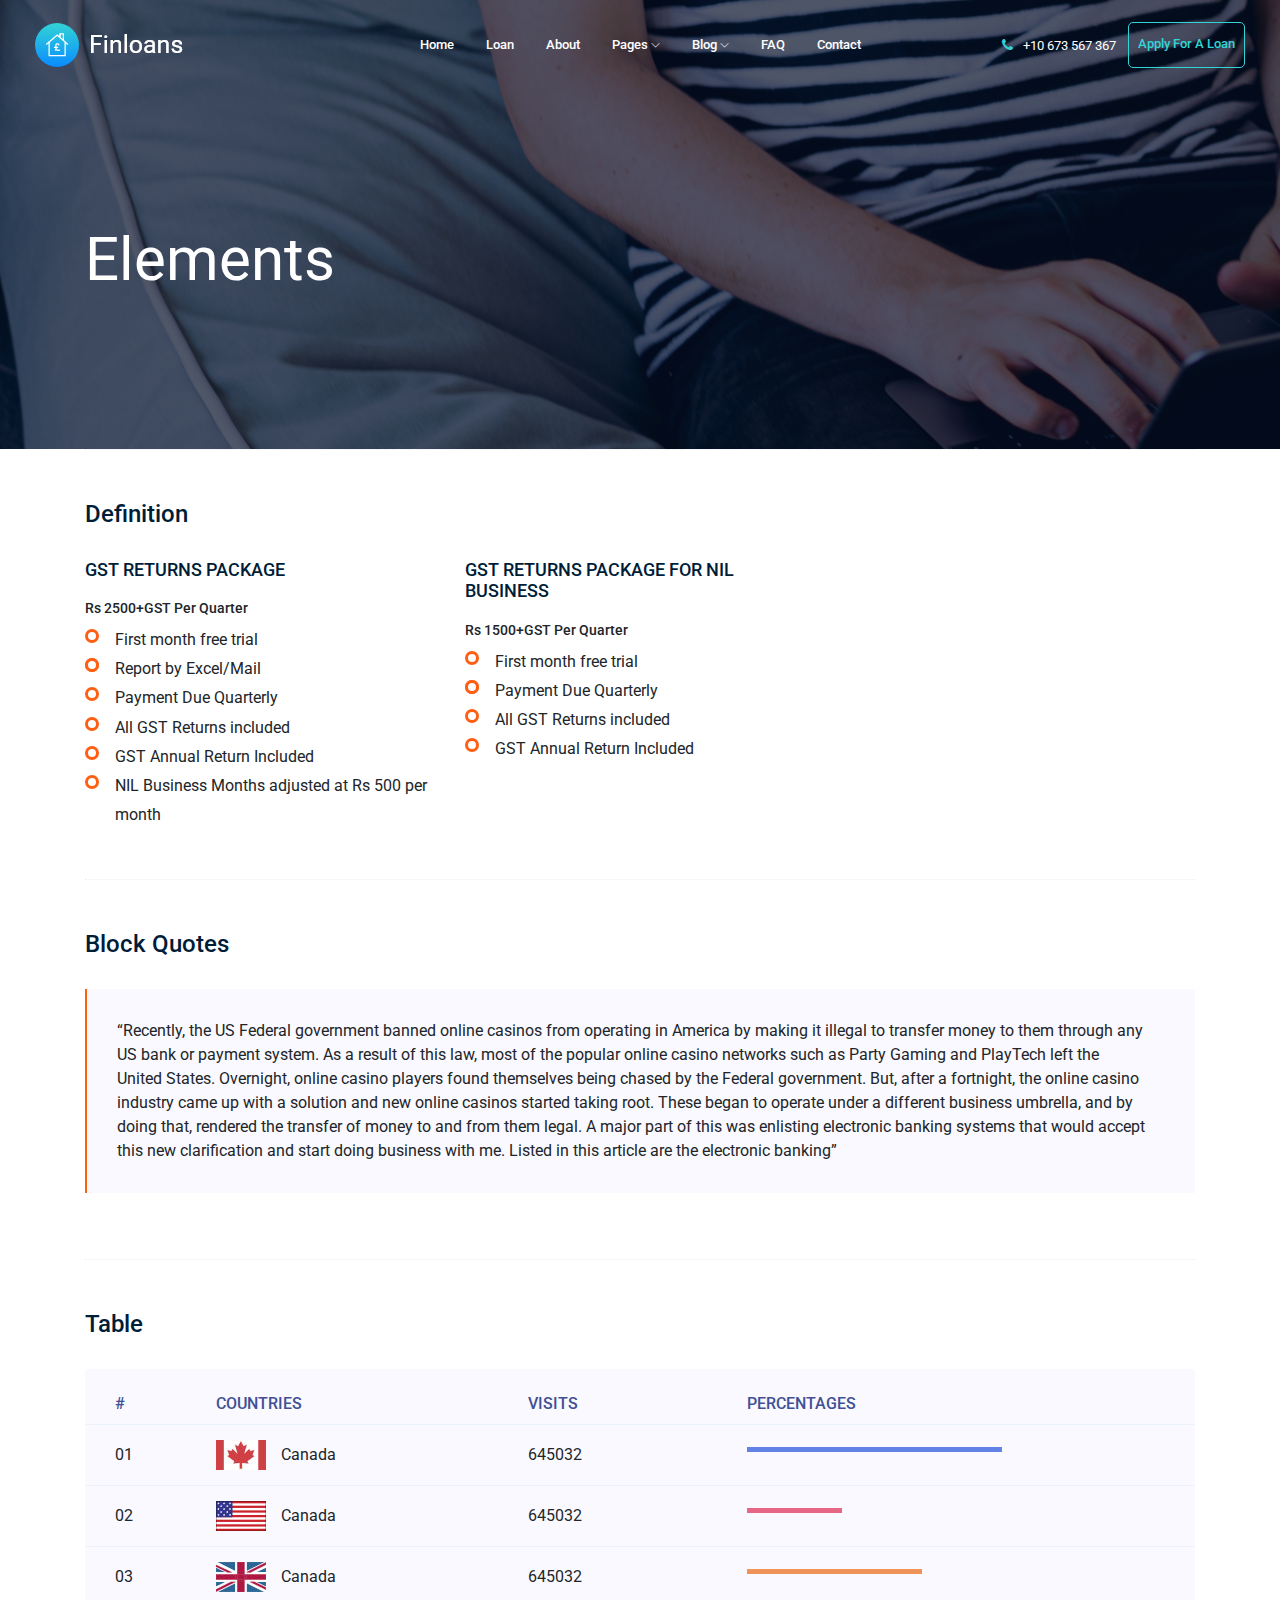
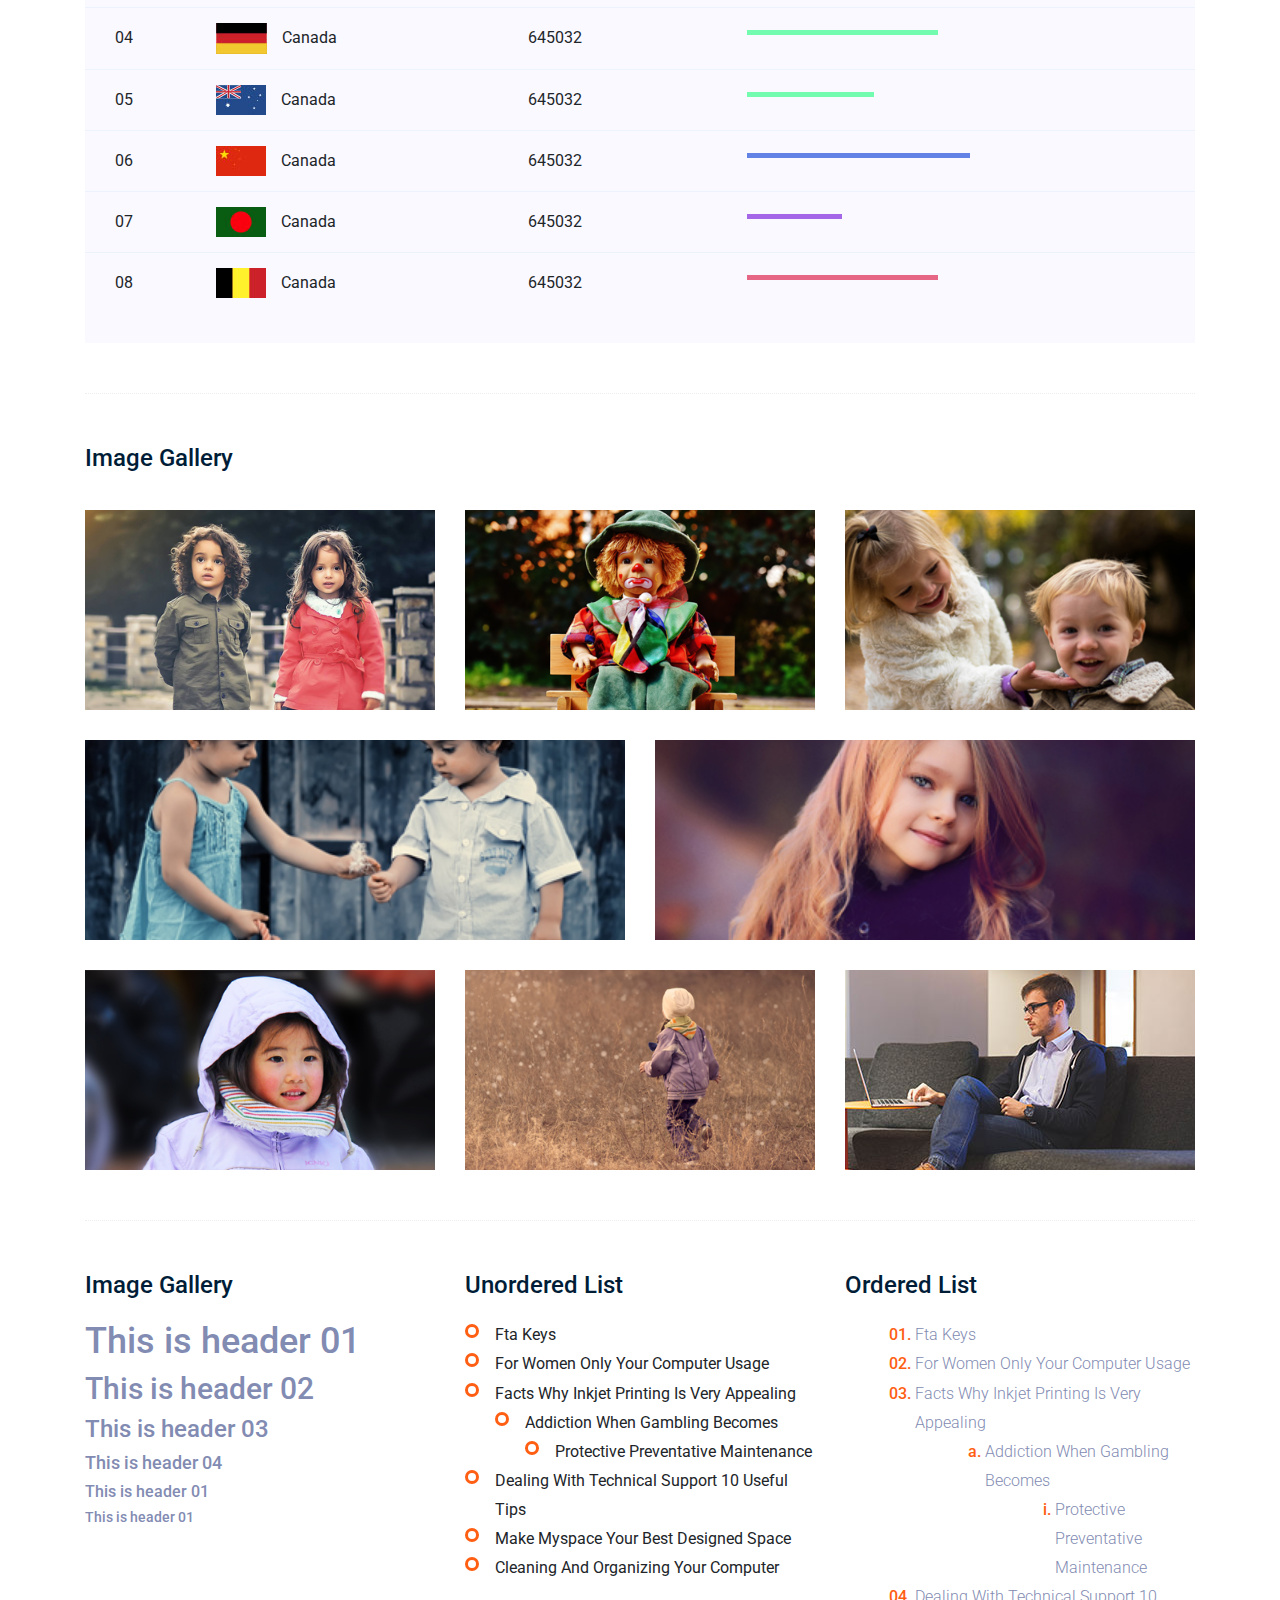
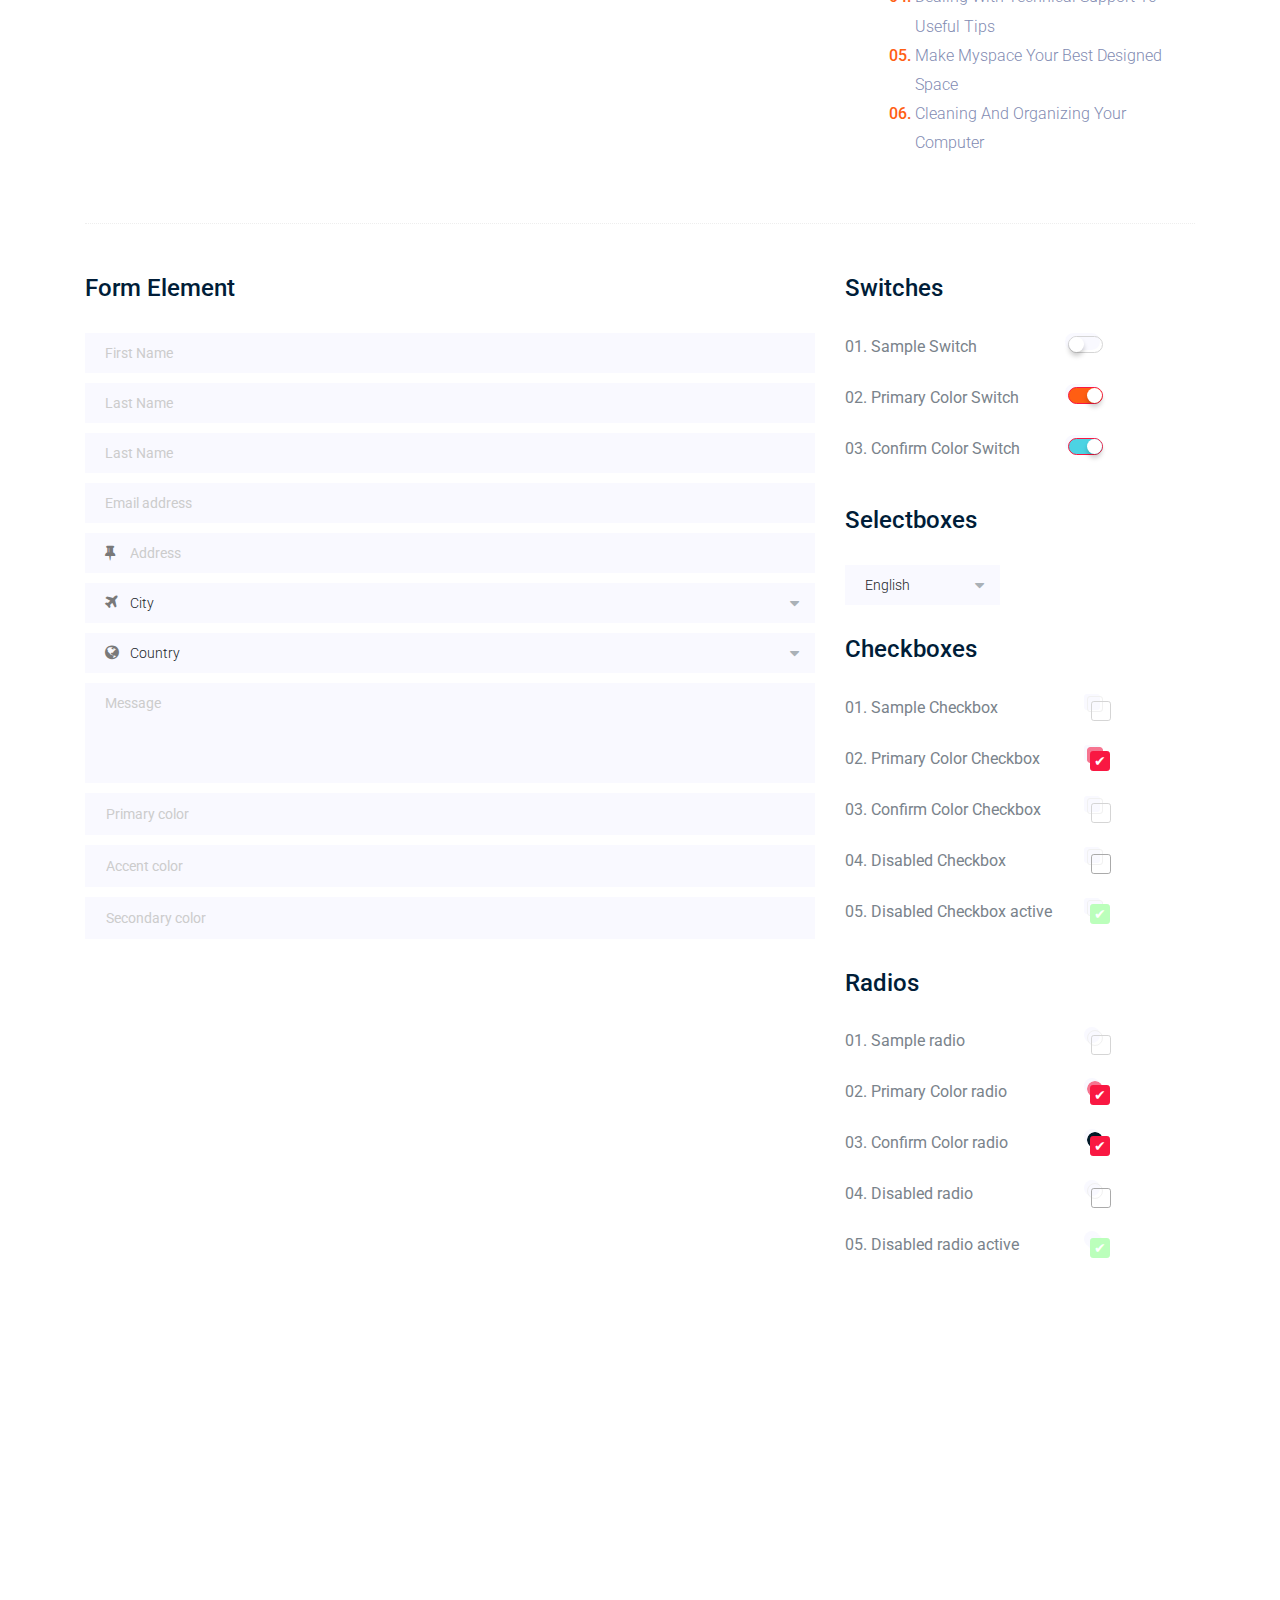
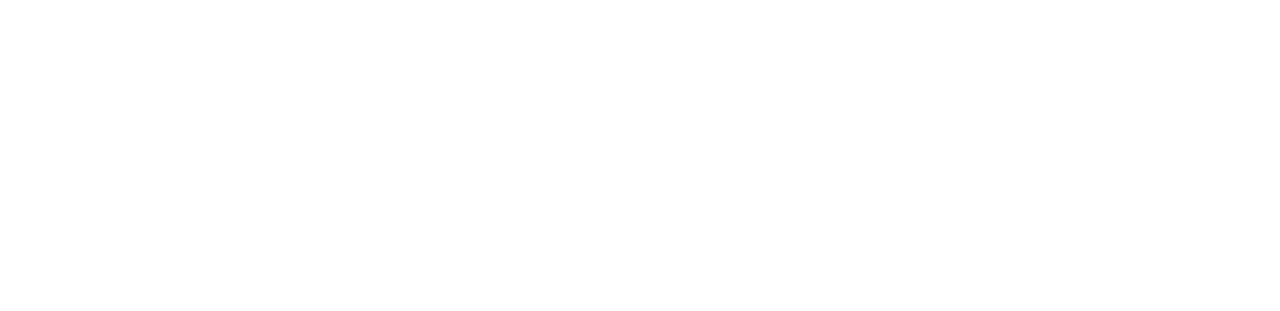
==== finloans/gst_service.html @ fd5c12e3 "initial commit" ====
<!doctype html>
<html class="no-js" lang="zxx">
<style>
ul.a {
  list-style-type: circle;
}
</style>
<head>
	<meta charset="utf-8">
	<meta http-equiv="x-ua-compatible" content="ie=edge">
	<title>Finloans</title>
	<meta name="description" content="">
	<meta name="viewport" content="width=device-width, initial-scale=1">

	<!-- <link rel="manifest" href="site.webmanifest"> -->
	<link rel="shortcut icon" type="image/x-icon" href="img/favicon.png">
	<!-- Place favicon.ico in the root directory -->

	<!-- CSS here -->
	<link rel="stylesheet" href="css/bootstrap.min.css">
	<link rel="stylesheet" href="css/owl.carousel.min.css">
	<link rel="stylesheet" href="css/magnific-popup.css">
	<link rel="stylesheet" href="css/font-awesome.min.css">
	<link rel="stylesheet" href="css/themify-icons.css">
	<link rel="stylesheet" href="css/nice-select.css">
	<link rel="stylesheet" href="css/flaticon.css">
	<link rel="stylesheet" href="css/gijgo.css">
	<link rel="stylesheet" href="css/animate.css">
	<link rel="stylesheet" href="css/slicknav.css">
	<link rel="stylesheet" href="css/style.css">
	<!-- <link rel="stylesheet" href="css/responsive.css"> -->
</head>

<body>
	<!--[if lte IE 9]>
            <p class="browserupgrade">You are using an <strong>outdated</strong> browser. Please <a href="https://browsehappy.com/">upgrade your browser</a> to improve your experience and security.</p>
        <![endif]-->

    <!-- header-start -->
    <header>
        <div class="header-area ">
            <div id="sticky-header" class="main-header-area">
                <div class="container-fluid ">
                    <div class="header_bottom_border">
                        <div class="row align-items-center">
                            <div class="col-xl-3 col-lg-2">
                                <div class="logo">
                                    <a href="index.html">
                                        <img src="img/logo.png" alt="">
                                    </a>
                                </div>
                            </div>
                            <div class="col-xl-6 col-lg-7">
                                <div class="main-menu  d-none d-lg-block">
                                    <nav>
                                        <ul id="navigation">
                                            <li><a href="index.html">home</a></li>
                                            <li><a href="Loan.html">Loan</a></li>
                                            <li><a href="about.html">about</a></li>
                                            <li><a href="#">pages <i class="ti-angle-down"></i></a>
                                                <ul class="submenu">
                                                    <li><a href="apply.html">apply loan</a></li>
                                                    <li><a href="elements.html">elements</a></li>
                                                </ul>
                                            </li>
                                            <li><a href="#">blog <i class="ti-angle-down"></i></a>
                                                <ul class="submenu">
                                                    <li><a href="blog.html">blog</a></li>
                                                    <li><a href="single-blog.html">single-blog</a></li>
                                                </ul>
                                            </li>
                                            <li><a href="FAQ.html">FAQ</a></li>
                                            <li><a href="contact.html">Contact</a></li>
                                        </ul>
                                    </nav>
                                </div>
                            </div>
                            <div class="col-xl-3 col-lg-3 d-none d-lg-block">
                                <div class="Appointment">
                                    <div class="phone_num d-none d-xl-block">
                                        <a href="#"> <i class="fa fa-phone"></i> +10 673 567 367</a>
                                    </div>
                                    <div class="d-none d-lg-block">
                                        <a class="boxed-btn4" href="apply.html">Apply for a Loan</a>
                                    </div>
                                </div>
                            </div>
                            <div class="col-12">
                                <div class="mobile_menu d-block d-lg-none"></div>
                            </div>
                        </div>
                    </div>

                </div>
            </div>
        </div>
    </header>
    <!-- header-end -->
  
	  <!-- bradcam_area  -->
	  <div class="bradcam_area bradcam_bg_3">
		<div class="container">
			<div class="row">
				<div class="col-xl-12">
					<div class="bradcam_text">
						<h3>Elements</h3>
					</div>
				</div>
			</div>
		</div>
	</div>
	<!--/ bradcam_area  -->

	
	<!-- Start Align Area -->
	<div class="whole-wrap">
		<div class="container box_1170">
			
			
			<div class="section-top-border">
				<h3 class="mb-30">Definition</h3>
				<div class="row">
					<div class="col-md-4">
						<div class="single-defination">
							<h4 class="mb-20">GST RETURNS PACKAGE</h4>
							<h6>Rs 2500+GST Per Quarter</h6>
							<ul class="unordered-list">
								<li>First month free trial<li>
								<li>Report by Excel/Mail</li>
								<li>Payment Due Quarterly</li>
								<li>All GST Returns included</li>
								<li>GST Annual Return Included</li>
								<li>NIL Business Months adjusted at Rs 500 per month</li>
							</ul>
						</div>
					</div>
					<div class="col-md-4">
						<div class="single-defination">
							<h4 class="mb-20">GST RETURNS PACKAGE FOR NIL BUSINESS</h4>
							<h6>Rs 1500+GST Per Quarter</h6>
							<ul class="unordered-list">
								<li>First month free trial<li>
								<li>Payment Due Quarterly</li>
								<li>All GST Returns included</li>
								<li>GST Annual Return Included</li>
							</ul>
						</div>
					</div>
					
				</div>
			</div>
			<div class="section-top-border">
				<h3 class="mb-30">Block Quotes</h3>
				<div class="row">
					<div class="col-lg-12">
						<blockquote class="generic-blockquote">
							“Recently, the US Federal government banned online casinos from operating in America by
							making it illegal to
							transfer money to them through any US bank or payment system. As a result of this law, most
							of the popular
							online casino networks such as Party Gaming and PlayTech left the United States. Overnight,
							online casino
							players found themselves being chased by the Federal government. But, after a fortnight, the
							online casino
							industry came up with a solution and new online casinos started taking root. These began to
							operate under a
							different business umbrella, and by doing that, rendered the transfer of money to and from
							them legal. A major
							part of this was enlisting electronic banking systems that would accept this new
							clarification and start doing
							business with me. Listed in this article are the electronic banking”
						</blockquote>
					</div>
				</div>
			</div>
			<div class="section-top-border">
				<h3 class="mb-30">Table</h3>
				<div class="progress-table-wrap">
					<div class="progress-table">
						<div class="table-head">
							<div class="serial">#</div>
							<div class="country">Countries</div>
							<div class="visit">Visits</div>
							<div class="percentage">Percentages</div>
						</div>
						<div class="table-row">
							<div class="serial">01</div>
							<div class="country"> <img src="img/elements/f1.jpg" alt="flag">Canada</div>
							<div class="visit">645032</div>
							<div class="percentage">
								<div class="progress">
									<div class="progress-bar color-1" role="progressbar" style="width: 80%"
										aria-valuenow="80" aria-valuemin="0" aria-valuemax="100"></div>
								</div>
							</div>
						</div>
						<div class="table-row">
							<div class="serial">02</div>
							<div class="country"> <img src="img/elements/f2.jpg" alt="flag">Canada</div>
							<div class="visit">645032</div>
							<div class="percentage">
								<div class="progress">
									<div class="progress-bar color-2" role="progressbar" style="width: 30%"
										aria-valuenow="30" aria-valuemin="0" aria-valuemax="100"></div>
								</div>
							</div>
						</div>
						<div class="table-row">
							<div class="serial">03</div>
							<div class="country"> <img src="img/elements/f3.jpg" alt="flag">Canada</div>
							<div class="visit">645032</div>
							<div class="percentage">
								<div class="progress">
									<div class="progress-bar color-3" role="progressbar" style="width: 55%"
										aria-valuenow="55" aria-valuemin="0" aria-valuemax="100"></div>
								</div>
							</div>
						</div>
						<div class="table-row">
							<div class="serial">04</div>
							<div class="country"> <img src="img/elements/f4.jpg" alt="flag">Canada</div>
							<div class="visit">645032</div>
							<div class="percentage">
								<div class="progress">
									<div class="progress-bar color-4" role="progressbar" style="width: 60%"
										aria-valuenow="60" aria-valuemin="0" aria-valuemax="100"></div>
								</div>
							</div>
						</div>
						<div class="table-row">
							<div class="serial">05</div>
							<div class="country"> <img src="img/elements/f5.jpg" alt="flag">Canada</div>
							<div class="visit">645032</div>
							<div class="percentage">
								<div class="progress">
									<div class="progress-bar color-5" role="progressbar" style="width: 40%"
										aria-valuenow="40" aria-valuemin="0" aria-valuemax="100"></div>
								</div>
							</div>
						</div>
						<div class="table-row">
							<div class="serial">06</div>
							<div class="country"> <img src="img/elements/f6.jpg" alt="flag">Canada</div>
							<div class="visit">645032</div>
							<div class="percentage">
								<div class="progress">
									<div class="progress-bar color-6" role="progressbar" style="width: 70%"
										aria-valuenow="70" aria-valuemin="0" aria-valuemax="100"></div>
								</div>
							</div>
						</div>
						<div class="table-row">
							<div class="serial">07</div>
							<div class="country"> <img src="img/elements/f7.jpg" alt="flag">Canada</div>
							<div class="visit">645032</div>
							<div class="percentage">
								<div class="progress">
									<div class="progress-bar color-7" role="progressbar" style="width: 30%"
										aria-valuenow="30" aria-valuemin="0" aria-valuemax="100"></div>
								</div>
							</div>
						</div>
						<div class="table-row">
							<div class="serial">08</div>
							<div class="country"> <img src="img/elements/f8.jpg" alt="flag">Canada</div>
							<div class="visit">645032</div>
							<div class="percentage">
								<div class="progress">
									<div class="progress-bar color-8" role="progressbar" style="width: 60%"
										aria-valuenow="60" aria-valuemin="0" aria-valuemax="100"></div>
								</div>
							</div>
						</div>
					</div>
				</div>
			</div>
			<div class="section-top-border">
				<h3>Image Gallery</h3>
				<div class="row gallery-item">
					<div class="col-md-4">
						<a href="img/elements/g1.jpg" class="img-pop-up">
							<div class="single-gallery-image" style="background: url(img/elements/g1.jpg);"></div>
						</a>
					</div>
					<div class="col-md-4">
						<a href="img/elements/g2.jpg" class="img-pop-up">
							<div class="single-gallery-image" style="background: url(img/elements/g2.jpg);"></div>
						</a>
					</div>
					<div class="col-md-4">
						<a href="img/elements/g3.jpg" class="img-pop-up">
							<div class="single-gallery-image" style="background: url(img/elements/g3.jpg);"></div>
						</a>
					</div>
					<div class="col-md-6">
						<a href="img/elements/g4.jpg" class="img-pop-up">
							<div class="single-gallery-image" style="background: url(img/elements/g4.jpg);"></div>
						</a>
					</div>
					<div class="col-md-6">
						<a href="img/elements/g5.jpg" class="img-pop-up">
							<div class="single-gallery-image" style="background: url(img/elements/g5.jpg);"></div>
						</a>
					</div>
					<div class="col-md-4">
						<a href="img/elements/g6.jpg" class="img-pop-up">
							<div class="single-gallery-image" style="background: url(img/elements/g6.jpg);"></div>
						</a>
					</div>
					<div class="col-md-4">
						<a href="img/elements/g7.jpg" class="img-pop-up">
							<div class="single-gallery-image" style="background: url(img/elements/g7.jpg);"></div>
						</a>
					</div>
					<div class="col-md-4">
						<a href="img/elements/g8.jpg" class="img-pop-up">
							<div class="single-gallery-image" style="background: url(img/elements/g8.jpg);"></div>
						</a>
					</div>
				</div>
			</div>
			<div class="section-top-border">
				<div class="row">
					<div class="col-md-4">
						<h3 class="mb-20">Image Gallery</h3>
						<div class="typography">
							<h1>This is header 01</h1>
							<h2>This is header 02</h2>
							<h3>This is header 03</h3>
							<h4>This is header 04</h4>
							<h5>This is header 01</h5>
							<h6>This is header 01</h6>
						</div>
					</div>
					<div class="col-md-4 mt-sm-30">
						<h3 class="mb-20">Unordered List</h3>
						<div class="">
							<ul class="unordered-list">
								<li>Fta Keys</li>
								<li>For Women Only Your Computer Usage</li>
								<li>Facts Why Inkjet Printing Is Very Appealing
									<ul>
										<li>Addiction When Gambling Becomes
											<ul>
												<li>Protective Preventative Maintenance</li>
											</ul>
										</li>
									</ul>
								</li>
								<li>Dealing With Technical Support 10 Useful Tips</li>
								<li>Make Myspace Your Best Designed Space</li>
								<li>Cleaning And Organizing Your Computer</li>
							</ul>
						</div>
					</div>
					<div class="col-md-4 mt-sm-30">
						<h3 class="mb-20">Ordered List</h3>
						<div class="">
							<ol class="ordered-list">
								<li><span>Fta Keys</span></li>
								<li><span>For Women Only Your Computer Usage</span></li>
								<li><span>Facts Why Inkjet Printing Is Very Appealing</span>
									<ol class="ordered-list-alpha">
										<li><span>Addiction When Gambling Becomes</span>
											<ol class="ordered-list-roman">
												<li><span>Protective Preventative Maintenance</span></li>
											</ol>
										</li>
									</ol>
								</li>
								<li><span>Dealing With Technical Support 10 Useful Tips</span></li>
								<li><span>Make Myspace Your Best Designed Space</span></li>
								<li><span>Cleaning And Organizing Your Computer</span></li>
							</ol>
						</div>
					</div>
				</div>
			</div>
			<div class="section-top-border">
				<div class="row">
					<div class="col-lg-8 col-md-8">
						<h3 class="mb-30">Form Element</h3>
						<form action="#">
							<div class="mt-10">
								<input type="text" name="first_name" placeholder="First Name"
									onfocus="this.placeholder = ''" onblur="this.placeholder = 'First Name'" required
									class="single-input">
							</div>
							<div class="mt-10">
								<input type="text" name="last_name" placeholder="Last Name"
									onfocus="this.placeholder = ''" onblur="this.placeholder = 'Last Name'" required
									class="single-input">
							</div>
							<div class="mt-10">
								<input type="text" name="last_name" placeholder="Last Name"
									onfocus="this.placeholder = ''" onblur="this.placeholder = 'Last Name'" required
									class="single-input">
							</div>
							<div class="mt-10">
								<input type="email" name="EMAIL" placeholder="Email address"
									onfocus="this.placeholder = ''" onblur="this.placeholder = 'Email address'" required
									class="single-input">
							</div>
							<div class="input-group-icon mt-10">
								<div class="icon"><i class="fa fa-thumb-tack" aria-hidden="true"></i></div>
								<input type="text" name="address" placeholder="Address" onfocus="this.placeholder = ''"
									onblur="this.placeholder = 'Address'" required class="single-input">
							</div>
							<div class="input-group-icon mt-10">
								<div class="icon"><i class="fa fa-plane" aria-hidden="true"></i></div>
								<div class="form-select" id="default-select"">
											<select>
												<option value=" 1">City</option>
									<option value="1">Dhaka</option>
									<option value="1">Dilli</option>
									<option value="1">Newyork</option>
									<option value="1">Islamabad</option>
									</select>
								</div>
							</div>
							<div class="input-group-icon mt-10">
								<div class="icon"><i class="fa fa-globe" aria-hidden="true"></i></div>
								<div class="form-select" id="default-select"">
											<select>
												<option value=" 1">Country</option>
									<option value="1">Bangladesh</option>
									<option value="1">India</option>
									<option value="1">England</option>
									<option value="1">Srilanka</option>
									</select>
								</div>
							</div>

							<div class="mt-10">
								<textarea class="single-textarea" placeholder="Message" onfocus="this.placeholder = ''"
									onblur="this.placeholder = 'Message'" required></textarea>
							</div>
							<!-- For Gradient Border Use -->
							<!-- <div class="mt-10">
										<div class="primary-input">
											<input id="primary-input" type="text" name="first_name" placeholder="Primary color" onfocus="this.placeholder = ''" onblur="this.placeholder = 'Primary color'">
											<label for="primary-input"></label>
										</div>
									</div> -->
							<div class="mt-10">
								<input type="text" name="first_name" placeholder="Primary color"
									onfocus="this.placeholder = ''" onblur="this.placeholder = 'Primary color'" required
									class="single-input-primary">
							</div>
							<div class="mt-10">
								<input type="text" name="first_name" placeholder="Accent color"
									onfocus="this.placeholder = ''" onblur="this.placeholder = 'Accent color'" required
									class="single-input-accent">
							</div>
							<div class="mt-10">
								<input type="text" name="first_name" placeholder="Secondary color"
									onfocus="this.placeholder = ''" onblur="this.placeholder = 'Secondary color'"
									required class="single-input-secondary">
							</div>
						</form>
					</div>
					<div class="col-lg-3 col-md-4 mt-sm-30">
						<div class="single-element-widget">
							<h3 class="mb-30">Switches</h3>
							<div class="switch-wrap d-flex justify-content-between">
								<p>01. Sample Switch</p>
								<div class="primary-switch">
									<input type="checkbox" id="default-switch">
									<label for="default-switch"></label>
								</div>
							</div>
							<div class="switch-wrap d-flex justify-content-between">
								<p>02. Primary Color Switch</p>
								<div class="primary-switch">
									<input type="checkbox" id="primary-switch" checked>
									<label for="primary-switch"></label>
								</div>
							</div>
							<div class="switch-wrap d-flex justify-content-between">
								<p>03. Confirm Color Switch</p>
								<div class="confirm-switch">
									<input type="checkbox" id="confirm-switch" checked>
									<label for="confirm-switch"></label>
								</div>
							</div>
						</div>
						<div class="single-element-widget mt-30">
							<h3 class="mb-30">Selectboxes</h3>
							<div class="default-select" id="default-select"">
										<select>
											<option value=" 1">English</option>
								<option value="1">Spanish</option>
								<option value="1">Arabic</option>
								<option value="1">Portuguise</option>
								<option value="1">Bengali</option>
								</select>
							</div>
						</div>
						<div class="single-element-widget mt-30">
							<h3 class="mb-30">Checkboxes</h3>
							<div class="switch-wrap d-flex justify-content-between">
								<p>01. Sample Checkbox</p>
								<div class="primary-checkbox">
									<input type="checkbox" id="default-checkbox">
									<label for="default-checkbox"></label>
								</div>
							</div>
							<div class="switch-wrap d-flex justify-content-between">
								<p>02. Primary Color Checkbox</p>
								<div class="primary-checkbox">
									<input type="checkbox" id="primary-checkbox" checked>
									<label for="primary-checkbox"></label>
								</div>
							</div>
							<div class="switch-wrap d-flex justify-content-between">
								<p>03. Confirm Color Checkbox</p>
								<div class="confirm-checkbox">
									<input type="checkbox" id="confirm-checkbox">
									<label for="confirm-checkbox"></label>
								</div>
							</div>
							<div class="switch-wrap d-flex justify-content-between">
								<p>04. Disabled Checkbox</p>
								<div class="disabled-checkbox">
									<input type="checkbox" id="disabled-checkbox" disabled>
									<label for="disabled-checkbox"></label>
								</div>
							</div>
							<div class="switch-wrap d-flex justify-content-between">
								<p>05. Disabled Checkbox active</p>
								<div class="disabled-checkbox">
									<input type="checkbox" id="disabled-checkbox-active" checked disabled>
									<label for="disabled-checkbox-active"></label>
								</div>
							</div>
						</div>
						<div class="single-element-widget mt-30">
							<h3 class="mb-30">Radios</h3>
							<div class="switch-wrap d-flex justify-content-between">
								<p>01. Sample radio</p>
								<div class="primary-radio">
									<input type="checkbox" id="default-radio">
									<label for="default-radio"></label>
								</div>
							</div>
							<div class="switch-wrap d-flex justify-content-between">
								<p>02. Primary Color radio</p>
								<div class="primary-radio">
									<input type="checkbox" id="primary-radio" checked>
									<label for="primary-radio"></label>
								</div>
							</div>
							<div class="switch-wrap d-flex justify-content-between">
								<p>03. Confirm Color radio</p>
								<div class="confirm-radio">
									<input type="checkbox" id="confirm-radio" checked>
									<label for="confirm-radio"></label>
								</div>
							</div>
							<div class="switch-wrap d-flex justify-content-between">
								<p>04. Disabled radio</p>
								<div class="disabled-radio">
									<input type="checkbox" id="disabled-radio" disabled>
									<label for="disabled-radio"></label>
								</div>
							</div>
							<div class="switch-wrap d-flex justify-content-between">
								<p>05. Disabled radio active</p>
								<div class="disabled-radio">
									<input type="checkbox" id="disabled-radio-active" checked disabled>
									<label for="disabled-radio-active"></label>
								</div>
							</div>
						</div>
					</div>
				</div>
			</div>
		</div>
	</div>
	<!-- End Align Area -->

    <!-- footer start -->
    <footer class="footer">
        <div class="footer_top">
            <div class="container">
                <div class="row">
                    <div class="col-xl-4 col-md-6 col-lg-3">
                        <div class="footer_widget wow fadeInUp" data-wow-duration="1s" data-wow-delay=".3s">
                            <div class="footer_logo">
                                <a href="#">
                                    <img src="img/footer_logo.png" alt="">
                                </a>
                            </div>
                            <p>
                                finloan@support.com <br>
                                +10 873 672 6782 <br>
                                600/D, Green road, NewYork
                            </p>
                            <div class="socail_links">
                                <ul>
                                    <li>
                                        <a href="#">
                                            <i class="ti-facebook"></i>
                                        </a>
                                    </li>
                                    <li>
                                        <a href="#">
                                            <i class="fa fa-google-plus"></i>
                                        </a>
                                    </li>
                                    <li>
                                        <a href="#">
                                            <i class="fa fa-twitter"></i>
                                        </a>
                                    </li>
                                    <li>
                                        <a href="#">
                                            <i class="fa fa-instagram"></i>
                                        </a>
                                    </li>
                                </ul>
                            </div>

                        </div>
                    </div>
                    <div class="col-xl-2 col-md-6 col-lg-3">
                        <div class="footer_widget wow fadeInUp" data-wow-duration="1.1s" data-wow-delay=".4s">
                            <h3 class="footer_title">
                                Services
                            </h3>
                            <ul>
                                <li><a href="#">SEO/SEM </a></li>
                                <li><a href="#">Web design </a></li>
                                <li><a href="#">Ecommerce</a></li>
                                <li><a href="#">Digital marketing</a></li>
                            </ul>

                        </div>
                    </div>
                    <div class="col-xl-2 col-md-6 col-lg-2">
                        <div class="footer_widget wow fadeInUp" data-wow-duration="1.2s" data-wow-delay=".5s">
                            <h3 class="footer_title">
                                Useful Links
                            </h3>
                            <ul>
                                <li><a href="#">About</a></li>
                                <li><a href="#">Blog</a></li>
                                <li><a href="#"> Contact</a></li>
                                <li><a href="#">Support</a></li>
                            </ul>
                        </div>
                    </div>
                    <div class="col-xl-4 col-md-6 col-lg-4">
                        <div class="footer_widget wow fadeInUp" data-wow-duration="1.3s" data-wow-delay=".6s">
                            <h3 class="footer_title">
                                Subscribe
                            </h3>
                            <form action="#" class="newsletter_form">
                                <input type="text" placeholder="Enter your mail">
                                <button type="submit">Subscribe</button>
                            </form>
                            <p class="newsletter_text">Esteem spirit temper too say adieus who direct esteem esteems
                                luckily.</p>
                        </div>
                    </div>
                </div>
            </div>
        </div>
        <div class="copy-right_text wow fadeInUp" data-wow-duration="1.4s" data-wow-delay=".3s">
            <div class="container">
                <div class="footer_border"></div>
                <div class="row">
                    <div class="col-xl-12">
                        <p class="copy_right text-center">
                            <!-- Link back to Colorlib can't be removed. Template is licensed under CC BY 3.0. -->
Copyright &copy;<script>document.write(new Date().getFullYear());</script> All rights reserved | This template is made with <i class="fa fa-heart-o" aria-hidden="true"></i> by <a href="https://colorlib.com" target="_blank">Colorlib</a>
<!-- Link back to Colorlib can't be removed. Template is licensed under CC BY 3.0. -->
                        </p>
                    </div>
                </div>
            </div>
        </div>
    </footer>
    <!--/ footer end  -->

	<!-- JS here -->
	<script src="js/vendor/modernizr-3.5.0.min.js"></script>
	<script src="js/vendor/jquery-1.12.4.min.js"></script>
	<script src="js/popper.min.js"></script>
	<script src="js/bootstrap.min.js"></script>
	<script src="js/owl.carousel.min.js"></script>
	<script src="js/isotope.pkgd.min.js"></script>
	<script src="js/ajax-form.js"></script>
	<script src="js/waypoints.min.js"></script>
	<script src="js/jquery.counterup.min.js"></script>
	<script src="js/imagesloaded.pkgd.min.js"></script>
	<script src="js/scrollIt.js"></script>
	<script src="js/jquery.scrollUp.min.js"></script>
	<script src="js/wow.min.js"></script>
	<script src="js/nice-select.min.js"></script>
	<script src="js/jquery.slicknav.min.js"></script>
	<script src="js/jquery.magnific-popup.min.js"></script>
	<script src="js/plugins.js"></script>
	<script src="js/gijgo.min.js"></script>

	<!--contact js-->
	<script src="js/contact.js"></script>
	<script src="js/jquery.ajaxchimp.min.js"></script>
	<script src="js/jquery.form.js"></script>
	<script src="js/jquery.validate.min.js"></script>
	<script src="js/mail-script.js"></script>

	<script src="js/main.js"></script>
    <script>
        $('#datepicker').datepicker({
            iconsLibrary: 'fontawesome',
            icons: {
             rightIcon: '<span class="fa fa-caret-down"></span>'
         }
        });
        $('#datepicker2').datepicker({
            iconsLibrary: 'fontawesome',
            icons: {
             rightIcon: '<span class="fa fa-caret-down"></span>'
         }

        });
    </script>
</body>
</html>
---- finloans/css/themify-icons.css ----
@font-face {
	font-family: 'themify';
	src:url('../fonts/themify.eot?-fvbane');
	src:url('../fonts/themify.eot?#iefix-fvbane') format('embedded-opentype'),
		url('../fonts/themify.woff?-fvbane') format('woff'),
		url('../fonts/themify.ttf?-fvbane') format('truetype'),
		url('../fonts/themify.svg?-fvbane#themify') format('svg');
	font-weight: normal;
	font-style: normal;
}

[class^="ti-"], [class*=" ti-"] {
	font-family: 'themify';
	/* speak: none; */
	font-style: normal;
	font-weight: normal;
	font-variant: normal;
	text-transform: none;
	line-height: 1;

	/* Better Font Rendering =========== */
	-webkit-font-smoothing: antialiased;
	-moz-osx-font-smoothing: grayscale;
}

.ti-wand:before {
	content: "\e600";
}
.ti-volume:before {
	content: "\e601";
}
.ti-user:before {
	content: "\e602";
}
.ti-unlock:before {
	content: "\e603";
}
.ti-unlink:before {
	content: "\e604";
}
.ti-trash:before {
	content: "\e605";
}
.ti-thought:before {
	content: "\e606";
}
.ti-target:before {
	content: "\e607";
}
.ti-tag:before {
	content: "\e608";
}
.ti-tablet:before {
	content: "\e609";
}
.ti-star:before {
	content: "\e60a";
}
.ti-spray:before {
	content: "\e60b";
}
.ti-signal:before {
	content: "\e60c";
}
.ti-shopping-cart:before {
	content: "\e60d";
}
.ti-shopping-cart-full:before {
	content: "\e60e";
}
.ti-settings:before {
	content: "\e60f";
}
.ti-search:before {
	content: "\e610";
}
.ti-zoom-in:before {
	content: "\e611";
}
.ti-zoom-out:before {
	content: "\e612";
}
.ti-cut:before {
	content: "\e613";
}
.ti-ruler:before {
	content: "\e614";
}
.ti-ruler-pencil:before {
	content: "\e615";
}
.ti-ruler-alt:before {
	content: "\e616";
}
.ti-bookmark:before {
	content: "\e617";
}
.ti-bookmark-alt:before {
	content: "\e618";
}
.ti-reload:before {
	content: "\e619";
}
.ti-plus:before {
	content: "\e61a";
}
.ti-pin:before {
	content: "\e61b";
}
.ti-pencil:before {
	content: "\e61c";
}
.ti-pencil-alt:before {
	content: "\e61d";
}
.ti-paint-roller:before {
	content: "\e61e";
}
.ti-paint-bucket:before {
	content: "\e61f";
}
.ti-na:before {
	content: "\e620";
}
.ti-mobile:before {
	content: "\e621";
}
.ti-minus:before {
	content: "\e622";
}
.ti-medall:before {
	content: "\e623";
}
.ti-medall-alt:before {
	content: "\e624";
}
.ti-marker:before {
	content: "\e625";
}
.ti-marker-alt:before {
	content: "\e626";
}
.ti-arrow-up:before {
	content: "\e627";
}
.ti-arrow-right:before {
	content: "\e628";
}
.ti-arrow-left:before {
	content: "\e629";
}
.ti-arrow-down:before {
	content: "\e62a";
}
.ti-lock:before {
	content: "\e62b";
}
.ti-location-arrow:before {
	content: "\e62c";
}
.ti-link:before {
	content: "\e62d";
}
.ti-layout:before {
	content: "\e62e";
}
.ti-layers:before {
	content: "\e62f";
}
.ti-layers-alt:before {
	content: "\e630";
}
.ti-key:before {
	content: "\e631";
}
.ti-import:before {
	content: "\e632";
}
.ti-image:before {
	content: "\e633";
}
.ti-heart:before {
	content: "\e634";
}
.ti-heart-broken:before {
	content: "\e635";
}
.ti-hand-stop:before {
	content: "\e636";
}
.ti-hand-open:before {
	content: "\e637";
}
.ti-hand-drag:before {
	content: "\e638";
}
.ti-folder:before {
	content: "\e639";
}
.ti-flag:before {
	content: "\e63a";
}
.ti-flag-alt:before {
	content: "\e63b";
}
.ti-flag-alt-2:before {
	content: "\e63c";
}
.ti-eye:before {
	content: "\e63d";
}
.ti-export:before {
	content: "\e63e";
}
.ti-exchange-vertical:before {
	content: "\e63f";
}
.ti-desktop:before {
	content: "\e640";
}
.ti-cup:before {
	content: "\e641";
}
.ti-crown:before {
	content: "\e642";
}
.ti-comments:before {
	content: "\e643";
}
.ti-comment:before {
	content: "\e644";
}
.ti-comment-alt:before {
	content: "\e645";
}
.ti-close:before {
	content: "\e646";
}
.ti-clip:before {
	content: "\e647";
}
.ti-angle-up:before {
	content: "\e648";
}
.ti-angle-right:before {
	content: "\e649";
}
.ti-angle-left:before {
	content: "\e64a";
}
.ti-angle-down:before {
	content: "\e64b";
}
.ti-check:before {
	content: "\e64c";
}
.ti-check-box:before {
	content: "\e64d";
}
.ti-camera:before {
	content: "\e64e";
}
.ti-announcement:before {
	content: "\e64f";
}
.ti-brush:before {
	content: "\e650";
}
.ti-briefcase:before {
	content: "\e651";
}
.ti-bolt:before {
	content: "\e652";
}
.ti-bolt-alt:before {
	content: "\e653";
}
.ti-blackboard:before {
	content: "\e654";
}
.ti-bag:before {
	content: "\e655";
}
.ti-move:before {
	content: "\e656";
}
.ti-arrows-vertical:before {
	content: "\e657";
}
.ti-arrows-horizontal:before {
	content: "\e658";
}
.ti-fullscreen:before {
	content: "\e659";
}
.ti-arrow-top-right:before {
	content: "\e65a";
}
.ti-arrow-top-left:before {
	content: "\e65b";
}
.ti-arrow-circle-up:before {
	content: "\e65c";
}
.ti-arrow-circle-right:before {
	content: "\e65d";
}
.ti-arrow-circle-left:before {
	content: "\e65e";
}
.ti-arrow-circle-down:before {
	content: "\e65f";
}
.ti-angle-double-up:before {
	content: "\e660";
}
.ti-angle-double-right:before {
	content: "\e661";
}
.ti-angle-double-left:before {
	content: "\e662";
}
.ti-angle-double-down:before {
	content: "\e663";
}
.ti-zip:before {
	content: "\e664";
}
.ti-world:before {
	content: "\e665";
}
.ti-wheelchair:before {
	content: "\e666";
}
.ti-view-list:before {
	content: "\e667";
}
.ti-view-list-alt:before {
	content: "\e668";
}
.ti-view-grid:before {
	content: "\e669";
}
.ti-uppercase:before {
	content: "\e66a";
}
.ti-upload:before {
	content: "\e66b";
}
.ti-underline:before {
	content: "\e66c";
}
.ti-truck:before {
	content: "\e66d";
}
.ti-timer:before {
	content: "\e66e";
}
.ti-ticket:before {
	content: "\e66f";
}
.ti-thumb-up:before {
	content: "\e670";
}
.ti-thumb-down:before {
	content: "\e671";
}
.ti-text:before {
	content: "\e672";
}
.ti-stats-up:before {
	content: "\e673";
}
.ti-stats-down:before {
	content: "\e674";
}
.ti-split-v:before {
	content: "\e675";
}
.ti-split-h:before {
	content: "\e676";
}
.ti-smallcap:before {
	content: "\e677";
}
.ti-shine:before {
	content: "\e678";
}
.ti-shift-right:before {
	content: "\e679";
}
.ti-shift-left:before {
	content: "\e67a";
}
.ti-shield:before {
	content: "\e67b";
}
.ti-notepad:before {
	content: "\e67c";
}
.ti-server:before {
	content: "\e67d";
}
.ti-quote-right:before {
	content: "\e67e";
}
.ti-quote-left:before {
	content: "\e67f";
}
.ti-pulse:before {
	content: "\e680";
}
.ti-printer:before {
	content: "\e681";
}
.ti-power-off:before {
	content: "\e682";
}
.ti-plug:before {
	content: "\e683";
}
.ti-pie-chart:before {
	content: "\e684";
}
.ti-paragraph:before {
	content: "\e685";
}
.ti-panel:before {
	content: "\e686";
}
.ti-package:before {
	content: "\e687";
}
.ti-music:before {
	content: "\e688";
}
.ti-music-alt:before {
	content: "\e689";
}
.ti-mouse:before {
	content: "\e68a";
}
.ti-mouse-alt:before {
	content: "\e68b";
}
.ti-money:before {
	content: "\e68c";
}
.ti-microphone:before {
	content: "\e68d";
}
.ti-menu:before {
	content: "\e68e";
}
.ti-menu-alt:before {
	content: "\e68f";
}
.ti-map:before {
	content: "\e690";
}
.ti-map-alt:before {
	content: "\e691";
}
.ti-loop:before {
	content: "\e692";
}
.ti-location-pin:before {
	content: "\e693";
}
.ti-list:before {
	content: "\e694";
}
.ti-light-bulb:before {
	content: "\e695";
}
.ti-Italic:before {
	content: "\e696";
}
.ti-info:before {
	content: "\e697";
}
.ti-infinite:before {
	content: "\e698";
}
.ti-id-badge:before {
	content: "\e699";
}
.ti-hummer:before {
	content: "\e69a";
}
.ti-home:before {
	content: "\e69b";
}
.ti-help:before {
	content: "\e69c";
}
.ti-headphone:before {
	content: "\e69d";
}
.ti-harddrives:before {
	content: "\e69e";
}
.ti-harddrive:before {
	content: "\e69f";
}
.ti-gift:before {
	content: "\e6a0";
}
.ti-game:before {
	content: "\e6a1";
}
.ti-filter:before {
	content: "\e6a2";
}
.ti-files:before {
	content: "\e6a3";
}
.ti-file:before {
	content: "\e6a4";
}
.ti-eraser:before {
	content: "\e6a5";
}
.ti-envelope:before {
	content: "\e6a6";
}
.ti-download:before {
	content: "\e6a7";
}
.ti-direction:before {
	content: "\e6a8";
}
.ti-direction-alt:before {
	content: "\e6a9";
}
.ti-dashboard:before {
	content: "\e6aa";
}
.ti-control-stop:before {
	content: "\e6ab";
}
.ti-control-shuffle:before {
	content: "\e6ac";
}
.ti-control-play:before {
	content: "\e6ad";
}
.ti-control-pause:before {
	content: "\e6ae";
}
.ti-control-forward:before {
	content: "\e6af";
}
.ti-control-backward:before {
	content: "\e6b0";
}
.ti-cloud:before {
	content: "\e6b1";
}
.ti-cloud-up:before {
	content: "\e6b2";
}
.ti-cloud-down:before {
	content: "\e6b3";
}
.ti-clipboard:before {
	content: "\e6b4";
}
.ti-car:before {
	content: "\e6b5";
}
.ti-calendar:before {
	content: "\e6b6";
}
.ti-book:before {
	content: "\e6b7";
}
.ti-bell:before {
	content: "\e6b8";
}
.ti-basketball:before {
	content: "\e6b9";
}
.ti-bar-chart:before {
	content: "\e6ba";
}
.ti-bar-chart-alt:before {
	content: "\e6bb";
}
.ti-back-right:before {
	content: "\e6bc";
}
.ti-back-left:before {
	content: "\e6bd";
}
.ti-arrows-corner:before {
	content: "\e6be";
}
.ti-archive:before {
	content: "\e6bf";
}
.ti-anchor:before {
	content: "\e6c0";
}
.ti-align-right:before {
	content: "\e6c1";
}
.ti-align-left:before {
	content: "\e6c2";
}
.ti-align-justify:before {
	content: "\e6c3";
}
.ti-align-center:before {
	content: "\e6c4";
}
.ti-alert:before {
	content: "\e6c5";
}
.ti-alarm-clock:before {
	content: "\e6c6";
}
.ti-agenda:before {
	content: "\e6c7";
}
.ti-write:before {
	content: "\e6c8";
}
.ti-window:before {
	content: "\e6c9";
}
.ti-widgetized:before {
	content: "\e6ca";
}
.ti-widget:before {
	content: "\e6cb";
}
.ti-widget-alt:before {
	content: "\e6cc";
}
.ti-wallet:before {
	content: "\e6cd";
}
.ti-video-clapper:before {
	content: "\e6ce";
}
.ti-video-camera:before {
	content: "\e6cf";
}
.ti-vector:before {
	content: "\e6d0";
}
.ti-themify-logo:before {
	content: "\e6d1";
}
.ti-themify-favicon:before {
	content: "\e6d2";
}
.ti-themify-favicon-alt:before {
	content: "\e6d3";
}
.ti-support:before {
	content: "\e6d4";
}
.ti-stamp:before {
	content: "\e6d5";
}
.ti-split-v-alt:before {
	content: "\e6d6";
}
.ti-slice:before {
	content: "\e6d7";
}
.ti-shortcode:before {
	content: "\e6d8";
}
.ti-shift-right-alt:before {
	content: "\e6d9";
}
.ti-shift-left-alt:before {
	content: "\e6da";
}
.ti-ruler-alt-2:before {
	content: "\e6db";
}
.ti-receipt:before {
	content: "\e6dc";
}
.ti-pin2:before {
	content: "\e6dd";
}
.ti-pin-alt:before {
	content: "\e6de";
}
.ti-pencil-alt2:before {
	content: "\e6df";
}
.ti-palette:before {
	content: "\e6e0";
}
.ti-more:before {
	content: "\e6e1";
}
.ti-more-alt:before {
	content: "\e6e2";
}
.ti-microphone-alt:before {
	content: "\e6e3";
}
.ti-magnet:before {
	content: "\e6e4";
}
.ti-line-double:before {
	content: "\e6e5";
}
.ti-line-dotted:before {
	content: "\e6e6";
}
.ti-line-dashed:before {
	content: "\e6e7";
}
.ti-layout-width-full:before {
	content: "\e6e8";
}
.ti-layout-width-default:before {
	content: "\e6e9";
}
.ti-layout-width-default-alt:before {
	content: "\e6ea";
}
.ti-layout-tab:before {
	content: "\e6eb";
}
.ti-layout-tab-window:before {
	content: "\e6ec";
}
.ti-layout-tab-v:before {
	content: "\e6ed";
}
.ti-layout-tab-min:before {
	content: "\e6ee";
}
.ti-layout-slider:before {
	content: "\e6ef";
}
.ti-layout-slider-alt:before {
	content: "\e6f0";
}
.ti-layout-sidebar-right:before {
	content: "\e6f1";
}
.ti-layout-sidebar-none:before {
	content: "\e6f2";
}
.ti-layout-sidebar-left:before {
	content: "\e6f3";
}
.ti-layout-placeholder:before {
	content: "\e6f4";
}
.ti-layout-menu:before {
	content: "\e6f5";
}
.ti-layout-menu-v:before {
	content: "\e6f6";
}
.ti-layout-menu-separated:before {
	content: "\e6f7";
}
.ti-layout-menu-full:before {
	content: "\e6f8";
}
.ti-layout-media-right-alt:before {
	content: "\e6f9";
}
.ti-layout-media-right:before {
	content: "\e6fa";
}
.ti-layout-media-overlay:before {
	content: "\e6fb";
}
.ti-layout-media-overlay-alt:before {
	content: "\e6fc";
}
.ti-layout-media-overlay-alt-2:before {
	content: "\e6fd";
}
.ti-layout-media-left-alt:before {
	content: "\e6fe";
}
.ti-layout-media-left:before {
	content: "\e6ff";
}
.ti-layout-media-center-alt:before {
	content: "\e700";
}
.ti-layout-media-center:before {
	content: "\e701";
}
.ti-layout-list-thumb:before {
	content: "\e702";
}
.ti-layout-list-thumb-alt:before {
	content: "\e703";
}
.ti-layout-list-post:before {
	content: "\e704";
}
.ti-layout-list-large-image:before {
	content: "\e705";
}
.ti-layout-line-solid:before {
	content: "\e706";
}
.ti-layout-grid4:before {
	content: "\e707";
}
.ti-layout-grid3:before {
	content: "\e708";
}
.ti-layout-grid2:before {
	content: "\e709";
}
.ti-layout-grid2-thumb:before {
	content: "\e70a";
}
.ti-layout-cta-right:before {
	content: "\e70b";
}
.ti-layout-cta-left:before {
	content: "\e70c";
}
.ti-layout-cta-center:before {
	content: "\e70d";
}
.ti-layout-cta-btn-right:before {
	content: "\e70e";
}
.ti-layout-cta-btn-left:before {
	content: "\e70f";
}
.ti-layout-column4:before {
	content: "\e710";
}
.ti-layout-column3:before {
	content: "\e711";
}
.ti-layout-column2:before {
	content: "\e712";
}
.ti-layout-accordion-separated:before {
	content: "\e713";
}
.ti-layout-accordion-merged:before {
	content: "\e714";
}
.ti-layout-accordion-list:before {
	content: "\e715";
}
.ti-ink-pen:before {
	content: "\e716";
}
.ti-info-alt:before {
	content: "\e717";
}
.ti-help-alt:before {
	content: "\e718";
}
.ti-headphone-alt:before {
	content: "\e719";
}
.ti-hand-point-up:before {
	content: "\e71a";
}
.ti-hand-point-right:before {
	content: "\e71b";
}
.ti-hand-point-left:before {
	content: "\e71c";
}
.ti-hand-point-down:before {
	content: "\e71d";
}
.ti-gallery:before {
	content: "\e71e";
}
.ti-face-smile:before {
	content: "\e71f";
}
.ti-face-sad:before {
	content: "\e720";
}
.ti-credit-card:before {
	content: "\e721";
}
.ti-control-skip-forward:before {
	content: "\e722";
}
.ti-control-skip-backward:before {
	content: "\e723";
}
.ti-control-record:before {
	content: "\e724";
}
.ti-control-eject:before {
	content: "\e725";
}
.ti-comments-smiley:before {
	content: "\e726";
}
.ti-brush-alt:before {
	content: "\e727";
}
.ti-youtube:before {
	content: "\e728";
}
.ti-vimeo:before {
	content: "\e729";
}
.ti-twitter:before {
	content: "\e72a";
}
.ti-time:before {
	content: "\e72b";
}
.ti-tumblr:before {
	content: "\e72c";
}
.ti-skype:before {
	content: "\e72d";
}
.ti-share:before {
	content: "\e72e";
}
.ti-share-alt:before {
	content: "\e72f";
}
.ti-rocket:before {
	content: "\e730";
}
.ti-pinterest:before {
	content: "\e731";
}
.ti-new-window:before {
	content: "\e732";
}
.ti-microsoft:before {
	content: "\e733";
}
.ti-list-ol:before {
	content: "\e734";
}
.ti-linkedin:before {
	content: "\e735";
}
.ti-layout-sidebar-2:before {
	content: "\e736";
}
.ti-layout-grid4-alt:before {
	content: "\e737";
}
.ti-layout-grid3-alt:before {
	content: "\e738";
}
.ti-layout-grid2-alt:before {
	content: "\e739";
}
.ti-layout-column4-alt:before {
	content: "\e73a";
}
.ti-layout-column3-alt:before {
	content: "\e73b";
}
.ti-layout-column2-alt:before {
	content: "\e73c";
}
.ti-instagram:before {
	content: "\e73d";
}
.ti-google:before {
	content: "\e73e";
}
.ti-github:before {
	content: "\e73f";
}
.ti-flickr:before {
	content: "\e740";
}
.ti-facebook:before {
	content: "\e741";
}
.ti-dropbox:before {
	content: "\e742";
}
.ti-dribbble:before {
	content: "\e743";
}
.ti-apple:before {
	content: "\e744";
}
.ti-android:before {
	content: "\e745";
}
.ti-save:before {
	content: "\e746";
}
.ti-save-alt:before {
	content: "\e747";
}
.ti-yahoo:before {
	content: "\e748";
}
.ti-wordpress:before {
	content: "\e749";
}
.ti-vimeo-alt:before {
	content: "\e74a";
}
.ti-twitter-alt:before {
	content: "\e74b";
}
.ti-tumblr-alt:before {
	content: "\e74c";
}
.ti-trello:before {
	content: "\e74d";
}
.ti-stack-overflow:before {
	content: "\e74e";
}
.ti-soundcloud:before {
	content: "\e74f";
}
.ti-sharethis:before {
	content: "\e750";
}
.ti-sharethis-alt:before {
	content: "\e751";
}
.ti-reddit:before {
	content: "\e752";
}
.ti-pinterest-alt:before {
	content: "\e753";
}
.ti-microsoft-alt:before {
	content: "\e754";
}
.ti-linux:before {
	content: "\e755";
}
.ti-jsfiddle:before {
	content: "\e756";
}
.ti-joomla:before {
	content: "\e757";
}
.ti-html5:before {
	content: "\e758";
}
.ti-flickr-alt:before {
	content: "\e759";
}
.ti-email:before {
	content: "\e75a";
}
.ti-drupal:before {
	content: "\e75b";
}
.ti-dropbox-alt:before {
	content: "\e75c";
}
.ti-css3:before {
	content: "\e75d";
}
.ti-rss:before {
	content: "\e75e";
}
.ti-rss-alt:before {
	content: "\e75f";
}
---- finloans/css/nice-select.css ----
.nice-select {
  -webkit-tap-highlight-color: transparent;
  background-color: #fff;
  border-radius: 5px;
  border: solid 1px #e8e8e8;
  box-sizing: border-box;
  clear: both;
  cursor: pointer;
  display: block;
  float: left;
  font-family: inherit;
  font-size: 14px;
  font-weight: normal;
  height: 42px;
  line-height: 40px;
  outline: none;
  padding-left: 18px;
  padding-right: 30px;
  position: relative;
  text-align: left !important;
  -webkit-transition: all 0.2s ease-in-out;
  transition: all 0.2s ease-in-out;
  -webkit-user-select: none;
     -moz-user-select: none;
      -ms-user-select: none;
          user-select: none;
  white-space: nowrap;
  width: auto; }
  .nice-select:hover {
    border-color: #dbdbdb; }
  .nice-select:active, .nice-select.open, .nice-select:focus {
    border-color: #999; }


  .nice-select.disabled {
    border-color: #ededed;
    color: #999;
    pointer-events: none; }
    .nice-select.disabled:after {
      border-color: #cccccc; }
  .nice-select.wide {
    width: 100%; }
    .nice-select.wide .list {
      left: 0 !important;
      right: 0 !important; }
  .nice-select.right {
    float: right; }
    .nice-select.right .list {
      left: auto;
      right: 0; }
  .nice-select.small {
    font-size: 12px;
    height: 36px;
    line-height: 34px; }
    .nice-select.small:after {
      height: 4px;
      width: 4px; }
    .nice-select.small .option {
      line-height: 34px;
      min-height: 34px; }
  .nice-select .list {
    background-color: #fff;
    border-radius: 5px;
    box-shadow: 0 0 0 1px rgba(68, 68, 68, 0.11);
    box-sizing: border-box;
    margin-top: 4px;
    opacity: 0;
    overflow: hidden;
    padding: 0;
    pointer-events: none;
    position: absolute;
    top: 100%;
    left: 0;
    -webkit-transform-origin: 50% 0;
        -ms-transform-origin: 50% 0;
            transform-origin: 50% 0;
    -webkit-transform: scale(0.75) translateY(-21px);
        -ms-transform: scale(0.75) translateY(-21px);
            transform: scale(0.75) translateY(-21px);
    -webkit-transition: all 0.2s cubic-bezier(0.5, 0, 0, 1.25), opacity 0.15s ease-out;
    transition: all 0.2s cubic-bezier(0.5, 0, 0, 1.25), opacity 0.15s ease-out;
    z-index: 9; }
    .nice-select .list:hover .option:not(:hover) {
      background-color: transparent !important; }
  .nice-select .option {
    cursor: pointer;
    font-weight: 400;
    line-height: 40px;
    list-style: none;
    min-height: 40px;
    outline: none;
    padding-left: 18px;
    padding-right: 29px;
    text-align: left;
    -webkit-transition: all 0.2s;
    transition: all 0.2s; }
    .nice-select .option:hover, .nice-select .option.focus, .nice-select .option.selected.focus {
      background-color: #f6f6f6; }
    .nice-select .option.selected {
      font-weight: bold; }
    .nice-select .option.disabled {
      background-color: transparent;
      color: #999;
      cursor: default; }

.no-csspointerevents .nice-select .list {
  display: none; }

.no-csspointerevents .nice-select.open .list {
  display: block; }





  /* ,,,,,,,,,,,,,,,, */


  .nice-select:after {
    content: "\e64b";
    display: block;
    height: 5px;
    margin-top: -5px;
    pointer-events: none;
    position: absolute;
    right: 30px;
    top: 8px;
    transition: all 0.15s ease-in-out;
    width: 5px;
    font-family: 'themify';
    color: #ddd; }

    .nice-select.open:after {
 }
    .nice-select.open .list {
      opacity: 1;
      pointer-events: auto;
      -webkit-transform: scale(1) translateY(0);
          -ms-transform: scale(1) translateY(0);
              transform: scale(1) translateY(0); }
---- finloans/css/flaticon.css ----
/*
  	Flaticon icon font: Flaticon
  	Creation date: 25/12/2019 06:08
  	*/

@font-face {
  font-family: "Flaticon";
  src: url("../fonts/Flaticon.eot");
  src: url("../fonts/Flaticon.eot?#iefix") format("embedded-opentype"),
       url("../fonts/Flaticon.woff2") format("woff2"),
       url("../fonts/Flaticon.woff") format("woff"),
       url("../fonts/Flaticon.ttf") format("truetype"),
       url("../fonts/Flaticon.svg#Flaticon") format("svg");
  font-weight: normal;
  font-style: normal;
}

@media screen and (-webkit-min-device-pixel-ratio:0) {
  @font-face {
    font-family: "Flaticon";
    src: url("../fonts/Flaticon.svg#Flaticon") format("svg");
  }
}

[class^="flaticon-"]:before, [class*=" flaticon-"]:before,
[class^="flaticon-"]:after, [class*=" flaticon-"]:after {   
  font-family: Flaticon;
font-style: normal;
}

.flaticon-quote:before { content: "\f100"; }
---- finloans/css/gijgo.css ----
.gj-button {
    background-color: #f5f5f5;
    border: 1px solid #ddd;
    color: #000;
    border-radius: 3px;
    padding: 6px 10px;
    cursor: pointer;
}

.gj-unselectable {
    -webkit-touch-callout: none;
    -webkit-user-select: none;
    -khtml-user-select: none;
    -moz-user-select: none;
    -ms-user-select: none;
    user-select: none;
}

.gj-row {
    display: -webkit-box;
    display: -ms-flexbox;
    display: flex;
    -ms-flex-wrap: wrap;
    flex-wrap: wrap;
}

.gj-margin-left-5 {
    margin-left: 5px;
}

.gj-margin-left-10 {
    margin-left: 10px;
}

.gj-width-full {
    width: 100%;
}

.gj-cursor-pointer {
    cursor: pointer;
}

.gj-text-align-center {
    text-align: center;
}

.gj-font-size-16 {
    font-size: 16px;
}

.gj-hidden {
    display: none;
}

/** Material Design */
.gj-button-md {
    background: 0 0;
    border: none;
    border-radius: 2px;
    color: rgba(0, 0, 0, 0.87);
    position: relative;
    height: 36px;
    margin: 0;
    min-width: 64px;
    padding: 0 16px;
    display: inline-block;
    font-family: "Roboto","Helvetica","Arial",sans-serif;
    font-size: 1rem;
    font-weight: 500;
    text-transform: uppercase;
    letter-spacing: 0;
    overflow: hidden;
    will-change: box-shadow;
    transition: box-shadow .2s cubic-bezier(.4,0,1,1),background-color .2s cubic-bezier(.4,0,.2,1),color .2s cubic-bezier(.4,0,.2,1);
    outline: none;
    cursor: pointer;
    text-decoration: none;
    text-align: center;
    line-height: 36px;
    vertical-align: middle;
    overflow: hidden;
    -webkit-user-select: none;
    -moz-user-select: none;
    -ms-user-select: none;
    user-select: none;
}

.gj-button-md:hover {
    background-color: rgba(158,158,158,.2);
}

.gj-button-md:disabled {
    color: rgba(0,0,0,.26);
    background: 0 0;
}

.gj-button-md .material-icons,
.gj-button-md .gj-icon {
    vertical-align: middle;
    /*font-size: 1.3rem;
    margin-right: 4px;*/
}

.gj-button-md.gj-button-md-icon {
    width: 24px;
    height: 31px;
    min-width: 24px;
    padding: 0px;
    display: table;
}

.gj-button-md.gj-button-md-icon .material-icons,
.gj-button-md.gj-button-md-icon .gj-icon {
    display: table-cell;
    margin-right: 0px;
    width: 24px;
    height: 24px;
}

.gj-button-md.active {
    background-color: rgba(158,158,158,.4);
}

.gj-button-md-group {
    position: relative;
    display: inline-block;
    vertical-align: middle;
}

.gj-textbox-md {
    border: none;
    border-bottom: 1px solid rgba(0,0,0,.42);
    display: block;
    font-family: "Helvetica","Arial",sans-serif;
    font-size: 16px;
    line-height: 16px;
    padding: 4px 0px;
    margin: 0;
    width: 100%;
    background: 0 0;
    text-align: left;
    color: rgba(0,0,0,.87);
}

.gj-textbox-md:focus,
.gj-textbox-md:active {
    border-bottom: 2px solid rgba(0,0,0,.42);
    outline: none;
}

.gj-textbox-md::placeholder {
    color: #8e8e8e;
}

.gj-textbox-md:-ms-input-placeholder {
    color: #8e8e8e;
}

.gj-textbox-md::-ms-input-placeholder {
    color: #8e8e8e;
}

.gj-md-spacer-24 {
    min-width: 24px;
    width: 24px;
    display: inline-block;
}

.gj-md-spacer-32 {
    min-width: 32px;
    width: 32px;
    display: inline-block;
}

.gj-modal {
    position: fixed;
    top: 0;
    right: 0;
    bottom: 0;
    left: 0;
    z-index: 1203;
    display: none;
    overflow: hidden;
    -webkit-overflow-scrolling: touch;
    outline: 0;
    background-color: rgba(0, 0, 0, 0.54118);
    transition: 200ms ease opacity;
    will-change: opacity;
}

/* List */
ul.gj-list li [data-role="wrapper"] {
    display: table;
    width: 100%;
}

ul.gj-list li [data-role="checkbox"] {
    display: table-cell;
    vertical-align:middle;
    text-align:center;
}

ul.gj-list li [data-role="image"] {
    display: table-cell;
    vertical-align:middle;
    text-align:center;
}

ul.gj-list li [data-role="display"] {
    display: table-cell;
    vertical-align:middle;
    cursor: pointer;
}

ul.gj-list li [data-role="display"]:empty:before {
  content: "\200b"; /* unicode zero width space character */
}

/* List - Bootstrap */
ul.gj-list-bootstrap {
    padding-left: 0px;
    margin-bottom: 0px;
}

ul.gj-list-bootstrap li {
    padding: 0px;
}

ul.gj-list-bootstrap li [data-role="wrapper"] {
    padding: 0px 10px;
}

ul.gj-list-bootstrap li [data-role="checkbox"] {
    width: 24px;
    padding: 3px;
}

ul.gj-list-bootstrap li [data-role="image"] {
    width: 24px;
    height: 24px;
}

ul.gj-list-bootstrap li [data-role="display"] {
    padding: 8px 0px 8px 4px;
}

.list-group-item.active ul li, .list-group-item.active:focus ul li, .list-group-item.active:hover ul li {
    text-shadow: none;
    color:initial;
}

/* List - Material Design */
ul.gj-list-md {
    padding: 0px;
    list-style: none;
    list-style-type: none;
    line-height: 24px;
    letter-spacing: 0;
    color: #616161; /* Gray 700 */
}

ul.gj-list-md li {
    display: list-item;
    list-style-type: none;
    padding: 0px;
    min-height: unset;
    box-sizing: border-box;
    align-items: center;
    cursor: default;
    overflow: hidden;

    font-family: "Roboto","Helvetica","Arial",sans-serif;
    font-size: 16px;
    font-weight: 400;
    letter-spacing: .04em;
    line-height: 1;
    
    -webkit-flex-direction: row;
    -ms-flex-direction: row;
    flex-direction: row;
    -webkit-flex-wrap: nowrap;
    -ms-flex-wrap: nowrap;
    flex-wrap: nowrap;
}

ul.gj-list-md li [data-role="checkbox"] {
    height: 24px;
    width: 24px;
}

ul.gj-list-md li [data-role="image"] {
    height: 24px;
    width: 24px;
}

ul.gj-list-md li [data-role="display"] {
    padding: 8px 0px 8px 5px;
    order: 0;
    flex-grow: 2;
    text-decoration: none;
    box-sizing: border-box;
    align-items: center;
    text-align: left;
    color: rgba(0,0,0,.87);
}

ul.gj-list-md li.disabled>[data-role="wrapper"]>[data-role="display"] {
    color: #9E9E9E; /* Gray 500 */
}

.gj-list-md-active {
    background: #e0e0e0;
    color: #3f51b5;
}


/* Picker */
.gj-picker {
    position: absolute;
    z-index: 1203;
    background-color: #fff;
}

.gj-picker .selected {
    color: #fff;
}

/* Material Design */
.gj-picker-md {
    font-family: "Roboto","Helvetica","Arial",sans-serif;
    font-size: 16px;
    font-weight: 400;
    letter-spacing: .04em;
    line-height: 1;
    color: rgba(0,0,0,.87);
    border: 1px solid #E0E0E0;
}

.gj-modal .gj-picker-md {
    border: 0px;
}

.gj-picker-md [role="header"] {
    color: rgba(255, 255, 255, 0.54);
    display: flex;
    background: #2196f3;
    align-items: baseline;
    user-select: none;
    justify-content: center;
}

.gj-picker-md [role="footer"] {
    float: right;
    padding: 10px;
}

.gj-picker-md [role="footer"] button.gj-button-md {
    color: #2196f3;
    font-weight: bold;
    font-size: 13px;
}

/* Bootstrap */
.gj-picker-bootstrap {
    border-radius: 4px;
    border: 1px solid #E0E0E0;
}

.gj-picker-bootstrap .selected {
    color: #888;
}

.gj-picker-bootstrap [role="header"] {
    background: #eee;
    color: #AAA;
}
@font-face {
    font-family: 'gijgo-material';
    src: url('../fonts/gijgo-material.eot?235541');
    src: url('../fonts/gijgo-material.eot?235541#iefix') format('embedded-opentype'), url('../fonts/gijgo-material.ttf?235541') format('truetype'), url('../fonts/gijgo-material.woff?235541') format('woff'), url('../fonts/gijgo-material.svg?235541#gijgo-material') format('svg');
    font-weight: normal;
    font-style: normal;
}

.gj-icon {
    /* use !important to prevent issues with browser extensions that change fonts */
    font-family: 'gijgo-material' !important;
    font-size: 24px;
    speak: none;
    font-style: normal;
    font-weight: normal;
    font-variant: normal;
    text-transform: none;
    line-height: 1;
    /* Enable Ligatures ================ */
    letter-spacing: 0;
    -webkit-font-feature-settings: "liga";
    -moz-font-feature-settings: "liga=1";
    -moz-font-feature-settings: "liga";
    -ms-font-feature-settings: "liga" 1;
    font-feature-settings: "liga";
    -webkit-font-variant-ligatures: discretionary-ligatures;
    font-variant-ligatures: discretionary-ligatures;
    /* Better Font Rendering =========== */
    -webkit-font-smoothing: antialiased;
    -moz-osx-font-smoothing: grayscale;
}

.gj-icon.undo:before {
    content: "\e900";
}

.gj-icon.vertical-align-top:before {
    content: "\e901";
}

.gj-icon.vertical-align-center:before {
    content: "\e902";
}

.gj-icon.vertical-align-bottom:before {
    content: "\e903";
}

.gj-icon.arrow-dropup:before {
    content: "\e904";
}

.gj-icon.clock:before {
    content: "\e905";
}

.gj-icon.refresh:before {
    content: "\e906";
}

.gj-icon.last-page:before {
    content: "\e907";
}

.gj-icon.first-page:before {
    content: "\e908";
}

.gj-icon.cancel:before {
    content: "\e909";
}

.gj-icon.clear:before {
    content: "\e90a";
}

.gj-icon.check-circle:before {
    content: "\e90b";
}

.gj-icon.delete:before {
    content: "\e90c";
}

.gj-icon.arrow-upward:before {
    content: "\e90d";
}

.gj-icon.arrow-forward:before {
    content: "\e90e";
}

.gj-icon.arrow-downward:before {
    content: "\e90f";
}

.gj-icon.arrow-back:before {
    content: "\e910";
}

.gj-icon.list-numbered:before {
    content: "\e911";
}

.gj-icon.list-bulleted:before {
    content: "\e912";
}

.gj-icon.indent-increase:before {
    content: "\e913";
}

.gj-icon.indent-decrease:before {
    content: "\e914";
}

.gj-icon.redo:before {
    content: "\e915";
}

.gj-icon.align-right:before {
    content: "\e916";
}

.gj-icon.align-left:before {
    content: "\e917";
}

.gj-icon.align-justify:before {
    content: "\e918";
}

.gj-icon.align-center:before {
    content: "\e919";
}

.gj-icon.strikethrough:before {
    content: "\e91a";
}

.gj-icon.italic:before {
    content: "\e91b";
}

.gj-icon.underlined:before {
    content: "\e91c";
}

.gj-icon.bold:before {
    content: "\e91d";
}

.gj-icon.arrow-dropdown:before {
    content: "\e91e";
}

.gj-icon.done:before {
    content: "\e91f";
}

.gj-icon.pencil:before {
    content: "\e920";
}

.gj-icon.minus:before {
    content: "\e921";
}

.gj-icon.plus:before {
    content: "\e922";
}

.gj-icon.chevron-up:before {
    content: "\e923";
}

.gj-icon.chevron-right:before {
    content: "\e924";
}

.gj-icon.chevron-down:before {
    content: "\e925";
}

.gj-icon.chevron-left:before {
    content: "\e926";
}

.gj-icon.event:before {
    content: "\e927";
}
.gj-draggable {
    cursor: move;
}
.gj-resizable-handle {
    position: absolute;
    font-size: 0.1px;
    display: block;
    -ms-touch-action: none;
    touch-action: none;
    z-index: 1203;
}

.gj-resizable-n {
    cursor: n-resize;
    height: 7px;
    width: 100%;
    top: -5px;
    left: 0;
}
.gj-resizable-e {
    cursor: e-resize;
    width: 7px;
    right: -5px;
    top: 0;
    height: 100%;
}
.gj-resizable-s {
    cursor: s-resize;
    height: 7px;
    width: 100%;
    bottom: -5px;
    left: 0;
}
.gj-resizable-w {
	cursor: w-resize;
	width: 7px;
	left: -5px;
	top: 0;
	height: 100%;
}
.gj-resizable-se {
	cursor: se-resize;
	width: 12px;
	height: 12px;
	right: 1px;
	bottom: 1px;
}
.gj-resizable-sw {
	cursor: sw-resize;
	width: 9px;
	height: 9px;
	left: -5px;
	bottom: -5px;
}
.gj-resizable-nw {
	cursor: nw-resize;
	width: 9px;
	height: 9px;
	left: -5px;
	top: -5px;
}
.gj-resizable-ne {
	cursor: ne-resize;
	width: 9px;
	height: 9px;
	right: -5px;
	top: -5px;
}

.gj-dialog-footer {
    position: absolute;
    bottom: 0px;
    width: 100%;
    margin-top: 0px;
}

.gj-dialog-scrollable [data-role="body"] {
    overflow-x: hidden;
    overflow-y: scroll;
}

/** Bootstrap 3 **/
.gj-dialog-bootstrap {
    overflow: hidden;
    z-index: 1202;
}

.gj-dialog-bootstrap [data-role="title"] {
    display: inline;
}
.gj-dialog-bootstrap [data-role="close"] {
    line-height: 1.42857143;
}

/** Bootstrap 4 **/
.gj-dialog-bootstrap4 {
    overflow: hidden;
    z-index: 1202;
}

.gj-dialog-bootstrap4 [data-role="title"] {
    display: inline;
}
.gj-dialog-bootstrap4 [data-role="close"] {
    line-height: 1.5;
}

/** Material Design **/
.gj-dialog-md {
    background-color: #FFF;
    overflow: hidden;
    border: none;
    box-shadow: 0 11px 15px -7px rgba(0,0,0,.2), 0 24px 38px 3px rgba(0,0,0,.14), 0 9px 46px 8px rgba(0,0,0,.12);
    box-sizing: border-box;
    position: relative;
    display: -webkit-box;
    display: -webkit-flex;
    display: -ms-flexbox;
    display: flex;
    -webkit-box-orient: vertical;
    -webkit-box-direction: normal;
    -webkit-flex-direction: column;
    -ms-flex-direction: column;
    flex-direction: column;
    -webkit-background-clip: padding-box;
    background-clip: padding-box;
    outline: 0;
    z-index: 1202;
}

.gj-dialog-md-header {
    padding: 24px 24px 0px 24px;
    font-family: "Roboto","Helvetica","Arial",sans-serif;
}

.gj-dialog-md-title {
    margin: 0;
    font-weight: 400;
    display: inline;
    line-height: 28px;
    font-size: 20px;
}

.gj-dialog-md-close {
    -webkit-appearance: none;
    padding: 0;
    cursor: pointer;
    background: 0 0;
    border: 0;
    float: right;
    line-height: 28px;
    font-size: 28px;
}

.gj-dialog-md-body {
    padding: 20px 24px 24px 24px;
    color: rgba(0,0,0,.54);
    font-family: "Helvetica","Arial",sans-serif;
    font-size: 14px;
    font-weight: 400;
    line-height: 20px;
}

.gj-dialog-md-footer {
    padding: 8px 8px 8px 24px;
    display: -webkit-flex;
    display: -ms-flexbox;
    display: flex;
    -webkit-flex-direction: row-reverse;
    -ms-flex-direction: row-reverse;
    flex-direction: row-reverse;
    -webkit-flex-wrap: wrap;
    -ms-flex-wrap: wrap;
    flex-wrap: wrap;

    box-sizing: border-box;
}

.gj-dialog-md-footer>*:first-child {
    margin-right: 0;
}

.gj-dialog-md-footer>* {
    margin-right: 8px;
    height: 36px;
}
DIV.gj-grid-wrapper {
    margin: auto;
    position: relative;
    clear:both;
    z-index: 1;
}

TABLE.gj-grid {
    margin: auto;    
    border-collapse: collapse;
    width: 100%;
    table-layout: fixed;
}

TABLE.gj-grid THEAD TH [data-role="selectAll"] {
    margin: auto;
}

TABLE.gj-grid THEAD TH [data-role="title"] {
    display: inline-block;
}

TABLE.gj-grid THEAD TH [data-role="sorticon"] {
    display: inline-block;
}

TABLE.gj-grid THEAD TH {
    overflow: hidden;
    text-overflow: ellipsis;
}

TABLE.gj-grid.autogrow-header-row THEAD TH {
    overflow: auto;
    text-overflow: initial;
    white-space: pre-wrap;
    -ms-word-break: break-word;
    word-break: break-word;
}

TABLE.gj-grid > tbody > tr > td {
    overflow: hidden;
    position: relative;
}

table.gj-grid tbody div[data-role="display"] {
    vertical-align: middle;
    text-indent: 0;
    white-space: pre-wrap;
    -ms-word-break: break-word;
    word-break: break-word;
}

table.gj-grid.fixed-body-rows tbody div[data-role="display"] {
    overflow: hidden;
    text-overflow: ellipsis;
    white-space: nowrap;
    -ms-word-break: initial;
    word-break: initial;
}

table.gj-grid tfoot DIV[data-role="display"] {
    vertical-align: middle;
    text-indent: 0;
    display: flex;
}

TABLE.gj-grid .fa {
    padding: 2px;
}

TABLE.gj-grid > tbody > tr > td > div {
    padding: 2px;
    overflow: hidden;
}

DIV.gj-grid-wrapper DIV.gj-grid-loading-cover
{
    background: #BBBBBB;
    opacity: 0.5;
    position: absolute;
    vertical-align: middle;
}

DIV.gj-grid-wrapper DIV.gj-grid-loading-text
{
    position: absolute;
    font-weight: bold;
}

/* Bootstrap Theme */
table.gj-grid-bootstrap thead th {
    background-color: #f5f5f5;
    vertical-align:middle;
}

table.gj-grid-bootstrap thead th [data-role="sorticon"] {
    margin-left: 5px;
}

table.gj-grid-bootstrap thead th [data-role="sorticon"] i.gj-icon,
table.gj-grid-bootstrap thead th [data-role="sorticon"] i.material-icons {
    position: absolute;
    font-size: 20px;
    top: 15px;
}

table.gj-grid-bootstrap tbody tr td div[data-role="display"] {
    padding: 0px;
}

.gj-grid-bootstrap-4 .gj-checkbox-bootstrap {
    display: inline-block;
    padding-top: 2px;
}

.gj-grid-bootstrap-4 tbody tr.active {
    background-color: rgba(0,0,0,.075);
}

/* Material Design Theme */
.gj-grid-md {
    position: relative;
    border: 1px solid #e0e0e0;
    border-collapse: collapse;
    white-space: nowrap;
    font-size: 13px;
    font-family: "Roboto","Helvetica","Arial",sans-serif;
    background-color: #fff;
}

.gj-grid-md td:first-of-type, .gj-grid-md th:first-of-type {
    padding-left: 24px;
}

.gj-grid-md th {
    position: relative;
    vertical-align: bottom;
    font-weight: 700;
    line-height: 31px;
    letter-spacing: 0;
    height: 56px;
    font-size: 12px;
    color: rgba(0,0,0,.54);
    padding-bottom: 8px;
    box-sizing: border-box;
    padding: 12px 18px;
    text-align: right;
}

.gj-grid-md td {
    position: relative;
    height: 48px;
    border-top: 1px solid #e0e0e0;
    border-bottom: 1px solid #e0e0e0;
    padding: 12px 18px;
    box-sizing: border-box;
    text-align: left;
    color: rgba(0,0,0,.87);
}

.gj-grid-md tbody tr {
    position: relative;
    height: 48px;
    transition-duration: .28s;
    transition-timing-function: cubic-bezier(.4,0,.2,1);
    transition-property: background-color;
}

.gj-grid-md tbody tr:hover {
    background-color: #EEEEEE; /* Gray 200 */
}

.gj-grid-md tbody tr.gj-grid-md-select {
    background-color: #F5F5F5; /* Grey 100 */
}


table.gj-grid-md thead th [data-role="sorticon"] {
    margin-left: 5px;
}

table.gj-grid-md thead th [data-role="sorticon"] i.gj-icon,
table.gj-grid-md thead th [data-role="sorticon"] i.material-icons {
    position: absolute;
    font-size: 16px;
    top: 19px;
}

table.gj-grid-md thead th.gj-grid-select-all {
    padding-bottom: 3px;
}
/* Hide all prioritized columns by default */
@media only all {
	th.display-1120,
	td.display-1120,
	th.display-960,
	td.display-960,
	th.display-800,
	td.display-800,
	th.display-640,
	td.display-640,
	th.display-480,
	td.display-480,
	th.display-320,
	td.display-320 {
		display: none;
	}
}

/* Show at 320px (20em x 16px) */
@media screen and (min-width: 20em) {
	TABLE.gj-grid-bootstrap th.display-320,
	TABLE.gj-grid-bootstrap td.display-320 {
		display: table-cell;
	}
}
/* Show at 480px (30em x 16px) */
@media screen and (min-width: 30em) {
	TABLE.gj-grid-bootstrap th.display-480,
	TABLE.gj-grid-bootstrap td.display-480 {
		display: table-cell;
	}
}
/* Show at 640px (40em x 16px) */
@media screen and (min-width: 40em) {
	TABLE.gj-grid-bootstrap th.display-640,
	TABLE.gj-grid-bootstrap td.display-640 {
		display: table-cell;
	}
}
/* Show at 800px (50em x 16px) */
@media screen and (min-width: 50em) {
	TABLE.gj-grid-bootstrap th.display-800,
	TABLE.gj-grid-bootstrap td.display-800 {
		display: table-cell;
	}
}
/* Show at 960px (60em x 16px) */
@media screen and (min-width: 60em) {
	TABLE.gj-grid-bootstrap th.display-960,
	TABLE.gj-grid-bootstrap td.display-960 {
		display: table-cell;
	}
}
/* Show at 1,120px (70em x 16px) */
@media screen and (min-width: 70em) {
	TABLE.gj-grid-bootstrap th.display-1120,
	TABLE.gj-grid-bootstrap td.display-1120 {
		display: table-cell;
	}
}

/* Material Design Theme */
.gj-grid-md tfoot tr th {
    padding-right: 14px;
}

.gj-grid-md tfoot tr[data-role="pager"] .gj-grid-mdl-pager-label {
    padding-left: 5px;
    padding-right: 5px;
}

.gj-grid-md tfoot tr[data-role="pager"] .gj-dropdown-md {
    margin-left: 12px;
}

.gj-grid-md tfoot tr[data-role="pager"] .gj-dropdown-md [role="presenter"] {
    font-size: 12px;
    font-weight: bold;
    color: rgba(0,0,0,.54);
}

.gj-grid-md tfoot tr[data-role="pager"] .gj-dropdown-md [role="presenter"] [role="display"] {
    text-align: right;
}

.gj-grid-md tfoot tr[data-role="pager"] .gj-grid-md-limit-select {
    margin-left: 10px;
    font-size: 12px;
    font-weight: bold;
    color: rgba(0,0,0,.54);
}

/* Bootstrap */
.gj-grid-bootstrap tfoot tr[data-role="pager"] th {
    line-height: 30px;
    background-color: #f5f5f5;
}

.gj-grid-bootstrap tfoot tr[data-role="pager"] th > div > div {
    margin-right: 5px;
}

.gj-grid-bootstrap tfoot tr[data-role="pager"] th > div > button {
    margin-right: 5px;
}

.gj-grid-bootstrap-4 tfoot tr[data-role="pager"] th > div button {
    height: 34px;
}

.gj-grid-bootstrap-4 tfoot tr[data-role="pager"] th div .gj-dropdown-bootstrap-4 .gj-dropdown-expander-mi .gj-icon {
    top: 5px;
}

.gj-grid-bootstrap-3 tfoot tr[data-role="pager"] th > div > input {
    margin-right: 5px;
    width: 40px;
    text-align: right;
    display: inline-block;
    font-weight: bold;
}

.gj-grid-bootstrap-4 tfoot tr[data-role="pager"] th > div > div.input-group {
    width: 40px;
}

.gj-grid-bootstrap-4 tfoot tr[data-role="pager"] th > div > div.input-group input {
    text-align: right;
    font-weight: bold;
    height: 34px;
    padding-top: 2px;
    padding-bottom: 6px;
}

.gj-grid-bootstrap tfoot tr[data-role="pager"] th > div > select {
    display: inline-block;
    margin-right: 5px;
    width: 60px;
}

.gj-grid-bootstrap tfoot tr[data-role="pager"] th .gj-dropdown-bootstrap .gj-list-bootstrap [data-role="display"] {
    line-height: 14px;
}

.gj-grid-bootstrap tfoot tr[data-role="pager"] th .gj-dropdown-bootstrap [role="presenter"] [role="display"] {
    font-weight: bold;
}

.gj-grid-bootstrap tfoot tr[data-role="pager"] th .gj-dropdown-bootstrap-3 [role="presenter"] {
    padding: 2px 8px;
}

.gj-grid-bootstrap tfoot tr[data-role="pager"] th .gj-dropdown-bootstrap-4 [role="presenter"] {
    padding: 1px 8px;
}
.gj-grid thead tr th div.gj-grid-column-resizer-wrapper {
    position: relative;
    width: 100%;
    height: 0px; 
    top: 0px; 
    left: 0px; 
    padding: 0px;
}

span.gj-grid-column-resizer {
    position: absolute;
    right: 0px;
    width: 10px;
    top: -100px;
    height: 300px;
    z-index: 1203;
    cursor: e-resize;
}

.gj-grid-resize-cursor {
    cursor: e-resize;
}
.gj-grid-md tbody tr.gj-grid-top-border td {
  border-top: 2px solid #777;
}
.gj-grid-md tbody tr.gj-grid-bottom-border td {
  border-bottom: 2px solid #777;
}

.gj-grid-bootstrap tbody tr.gj-grid-top-border td {
  border-top: 2px solid #777;
}
.gj-grid-bootstrap tbody tr.gj-grid-bottom-border td {
  border-bottom: 2px solid #777;
}
.gj-grid-md thead tr th.gj-grid-left-border,
.gj-grid-md tbody tr td.gj-grid-left-border
{
    border-left: 3px solid #777;
}
.gj-grid-md thead tr th.gj-grid-right-border,
.gj-grid-md tbody tr td.gj-grid-right-border
{
    border-right: 3px solid #777;
}

.gj-grid-bootstrap thead tr th.gj-grid-left-border,
.gj-grid-bootstrap tbody tr td.gj-grid-left-border
{
    border-left: 5px solid #ddd;
}
.gj-grid-bootstrap thead tr th.gj-grid-right-border,
.gj-grid-bootstrap tbody tr td.gj-grid-right-border
{
    border-right: 5px solid #ddd;
}
.gj-dirty {
    position: absolute;
    top: 0px;
    left: 0px;
    border-style: solid;
    border-width: 3px;
    border-color: #f00 transparent transparent #f00;
    padding: 0;
    overflow: hidden;
    vertical-align: top;
}

/* Material Design */
.gj-grid-md tbody tr td.gj-grid-management-column {
    padding: 3px;
}

.gj-grid-md tbody tr td[data-mode="edit"] {
    padding: 0px 18px;
}

.gj-grid-md tbody .gj-dropdown-md [role="presenter"] [role="display"] {
    padding: 0px;
}

/* Bootstrap */
.gj-grid-bootstrap tbody tr td[data-mode="edit"] {
    padding: 0px;
}

.gj-grid-bootstrap tbody tr td[data-mode="edit"] [data-role="edit"] {
    padding: 0px;
}

/* Bootstrap 3 */
.gj-grid-bootstrap-3 tbody tr td.gj-grid-management-column {
    padding: 3px;
}

.gj-grid-bootstrap-3 tbody tr td[data-mode="edit"] {
    height: 38px;
}

.gj-grid-bootstrap-3 tbody tr td[data-mode="edit"] [data-role="edit"] input[type="text"] {
    height: 37px;
    padding: 8px;
}

.gj-grid-bootstrap-3 tbody tr td[data-mode="edit"] .gj-dropdown-bootstrap [role="presenter"] {
    border: 0px;
    border-radius: 0px;
    height: 37px;
    padding-left: 8px;
}

.gj-grid-bootstrap-3 tbody tr td[data-mode="edit"] .gj-datepicker-bootstrap {
    height: 37px;
}

.gj-grid-bootstrap-3 tbody tr td[data-mode="edit"] .gj-datepicker-bootstrap [role="input"] {
    height: 37px;
    border:0px;
    border-radius: 0px;
}

.gj-grid-bootstrap-3 tbody tr td[data-mode="edit"] .gj-datepicker-bootstrap [role="right-icon"] {
    border:0px;
    border-radius: 0px;
}

.gj-grid-bootstrap-3 tbody tr td[data-mode="edit"] .gj-checkbox-bootstrap {
    display: inline-block;
    padding-top: 10px;
    height: 32px;
}

/* Bootstrap 4 */
.gj-grid-bootstrap-4 tbody tr td.gj-grid-management-column {
    padding: 6px;
}

.gj-grid-bootstrap-4 tbody tr td[data-mode="edit"] [data-role="edit"] input[type="text"] {
    height: 48px;
    padding-left: 12px;
}

.gj-grid-bootstrap-4 tbody tr td[data-mode="edit"] .gj-dropdown-bootstrap [role="presenter"] {
    border: 0px;
    border-radius: 0px;
    height: 48px;
    padding-left: 12px;
    font-family: -apple-system,system-ui,BlinkMacSystemFont,"Segoe UI",Roboto,"Helvetica Neue",Arial,sans-serif;
}

.gj-grid-bootstrap-4 tbody tr td[data-mode="edit"] .gj-dropdown-bootstrap-4 [role="expander"].gj-dropdown-expander-mi .gj-icon,
.gj-grid-bootstrap-4 tbody tr td[data-mode="edit"] .gj-dropdown-bootstrap-4 [role="expander"].gj-dropdown-expander-mi .material-icons {
    top: 13px;
}

.gj-grid-bootstrap-4 tbody tr td[data-mode="edit"] .gj-datepicker-bootstrap {
    height: 48px;
}

.gj-grid-bootstrap-4 tbody tr td[data-mode="edit"] .gj-datepicker-bootstrap [role="input"] {
    height: 48px;
    border:0px;
    border-radius: 0px;
}

.gj-grid-bootstrap-4 tbody tr td[data-mode="edit"] .gj-datepicker-bootstrap [role="right-icon"] {
    background-color: #fff;
}

.gj-grid-bootstrap-4 tbody tr td[data-mode="edit"] .gj-datepicker-bootstrap [role="right-icon"] button {
    border: 0px;
    border-radius: 0px;
    width: 43px;
    position: relative;
}

.gj-grid-bootstrap-4 tbody tr td[data-mode="edit"] .gj-datepicker-bootstrap [role="right-icon"] .gj-icon,
.gj-grid-bootstrap-4 tbody tr td[data-mode="edit"] .gj-datepicker-bootstrap [role="right-icon"] .material-icons {
    top: 13px;
    left: 10px;
    font-size: 24px;
}

.gj-grid-bootstrap-4 tbody tr td[data-mode="edit"] .gj-checkbox-bootstrap {
    display: inline-block;
    padding-top: 15px;
    height: 42px;
}
.gj-grid-md thead tr[data-role="filter"] th {
    border-top: 1px solid #e0e0e0;
}

div.gj-grid-wrapper div.gj-grid-bootstrap-toolbar {
    background-color: #f5f5f5;
    padding: 8px;
    font-weight: bold;
    border: 1px solid #ddd;
}

div.gj-grid-wrapper div.gj-grid-bootstrap-4-toolbar {
    background-color: #f5f5f5;
    padding: 12px;
    font-weight: bold;
    border: 1px solid #ddd;
}

div.gj-grid-wrapper div.gj-grid-md-toolbar {
    font-weight: bold;
    font-size: 24px;
    font-family: "Helvetica","Arial",sans-serif;
    background-color: rgb(255, 255, 255);
    
    border-top: 1px solid #e0e0e0;
    border-left: 1px solid #e0e0e0;
    border-right: 1px solid #e0e0e0;
    border-bottom: 0px;
    border-collapse: collapse;

    padding: 0 18px 0px 18px;
    line-height: 56px;
}
table.gj-grid-scrollable tbody {
    overflow-y: auto;
    overflow-x: hidden;
    display: block;
}

/* Material Design */
table.gj-grid-md.gj-grid-scrollable {
    border-bottom: 0px;
}

table.gj-grid-md.gj-grid-scrollable tbody {
    border-right: 1px solid #e0e0e0;
    border-bottom: 1px solid #e0e0e0;
}

table.gj-grid-md.gj-grid-scrollable tfoot {
    border-bottom: 1px solid #e0e0e0;
}

/* Bootstrap 3 */
table.gj-grid-bootstrap.gj-grid-scrollable {
    border-bottom: 0px;
}

table.gj-grid-bootstrap.gj-grid-scrollable tbody {
    border-right: 1px solid #ddd;
    border-bottom: 1px solid #ddd;
}

table.gj-grid-bootstrap.gj-grid-scrollable tbody tr[data-role="row"]:first-child td {
    border-top: 0px;
}

table.gj-grid-bootstrap.gj-grid-scrollable tbody tr[data-role="row"] td:first-child {
    border-left: 0px;
}

table.gj-grid-bootstrap.gj-grid-scrollable tbody tr[data-role="row"] td:last-child {
    border-right: 0px;
}

table.gj-grid-bootstrap.gj-grid-scrollable tfoot {
    border-bottom: 1px solid #ddd;
}

ul.gj-list li [data-role="spacer"] {
    display: table-cell;
}

ul.gj-list li [data-role="expander"] {
    display: table-cell;
    vertical-align:middle;
    text-align:center;
    cursor: pointer;
}

[data-type="tree"] ul li [data-role="expander"].gj-tree-material-icons-expander {
    width: 24px;
}

[data-type="tree"] ul li [data-role="expander"].gj-tree-font-awesome-expander {
    width: 24px;
}

[data-type="tree"] ul li [data-role="expander"].gj-tree-glyphicons-expander {
    width: 24px;
}

[data-type="tree"] ul li [data-role="expander"].gj-tree-glyphicons-expander .glyphicon {
    top: 4px;
    height: 24px;
}

/* Bootstrap Theme */
.gj-tree-bootstrap-3 ul.gj-list-bootstrap li {
    border: 0px;
    border-radius: 0px;
    color: #333;
}

.gj-tree-bootstrap-3 ul.gj-list-bootstrap li.active {
    color: #fff;
}

.gj-tree-bootstrap-3 ul.gj-list-bootstrap li.disabled {
    color: #777;
    background-color: #eee;
}

.gj-tree-bootstrap-4 ul.gj-list-bootstrap li {
    border: 0px;
    border-radius: 0px;
    color: #212529;
}

.gj-tree-bootstrap-4 ul.gj-list-bootstrap li.active {
    color: #fff;
}

.gj-tree-bootstrap-4 ul.gj-list-bootstrap li.disabled {
    color: #868e96;
}

.gj-tree-bootstrap-4 ul.gj-list-bootstrap li ul.gj-list-bootstrap {
    width: 100%;
}

.gj-tree-bootstrap-border ul.gj-list-bootstrap li {
    border: 1px solid #ddd;
}

.gj-tree-bootstrap-border ul.gj-list-bootstrap li ul.gj-list-bootstrap li {
    border-left: 0px;
    border-right: 0px;
}

.gj-tree-bootstrap-border ul.gj-list-bootstrap li:first-child {
    border-top-left-radius: 4px;
    border-top-right-radius: 4px;
}

.gj-tree-bootstrap-border ul.gj-list-bootstrap li:last-child {
    border-bottom-left-radius: 4px;
    border-bottom-right-radius: 4px;
}

.gj-tree-bootstrap-border ul.gj-list-bootstrap li ul.gj-list-bootstrap li:first-child {
    border-top-left-radius: 0px;
    border-top-right-radius: 0px;
}

.gj-tree-bootstrap-border ul.gj-list-bootstrap li ul.gj-list-bootstrap li:last-child {
    border-bottom: 0px;
    border-bottom-left-radius: 0px;
    border-bottom-right-radius: 0px;
}

ul.gj-list-bootstrap li [data-role="expander"].gj-tree-material-icons-expander {
    padding-top: 8px;
    padding-bottom: 4px;
}

ul.gj-list-bootstrap li [data-role="expander"].gj-tree-material-icons-expander .gj-icon {
    width: 24px;
    height: 24px;
}

/* Material Design Theme */
ul.gj-list-md li.disabled > [data-role="wrapper"] > [data-role="expander"] {
    color: #9E9E9E; /* Gray 500 */
}

.gj-tree-md-border ul.gj-list-md li {
    border: 1px solid #616161; /* Gray 700 */
    margin-bottom: -1px;
}

.gj-tree-md-border ul.gj-list-md li ul.gj-list-md li {
    border-left: 0px;
    border-right: 0px;
}

.gj-tree-md-border ul.gj-list-md li ul.gj-list-md li:last-child {
    border-bottom: 0px;
}
.gj-tree-drop-above {    
    border-top: 1px solid #000;
}

.gj-tree-drop-below {
    border-bottom: 1px solid #000;
}

.gj-tree-bootstrap-3 ul.gj-list-bootstrap li [data-role="wrapper"].drop-above {
    border-top: 2px solid #000;
}

.gj-tree-bootstrap-3 ul.gj-list-bootstrap li [data-role="wrapper"].drop-below {
    border-bottom: 2px solid #000;
}

.gj-tree-bootstrap-4 ul.gj-list-bootstrap li [data-role="wrapper"].drop-above {
    border-top: 2px solid #000;
}

.gj-tree-bootstrap-4 ul.gj-list-bootstrap li [data-role="wrapper"].drop-below {
    border-bottom: 2px solid #000;
}

.gj-tree-drag-el {
    padding: 0px;
    margin: 0px;
    z-index: 1203;
}

.gj-tree-drag-el li {
    padding: 0px;
    margin: 0px;
}

.gj-tree-drag-el [data-role="wrapper"] {
    cursor: move;
    display: table;
}

.gj-tree-drag-el [data-role="indicator"] {
    width: 14px;
    padding: 0px 3px;
    display: table-cell;
    vertical-align: middle;
    text-align: center;
}

.gj-tree-bootstrap-drag-el li.list-group-item {
    border: 0px;
    background: unset;
}

.gj-tree-bootstrap-drag-el [data-role="indicator"] {
    width: 24px;
    height: 24px;
    padding: 0px;
}

.gj-tree-md-drag-el [data-role="indicator"] {
    width: 24px;
    height: 24px;
    padding: 0px;
}
/* Bootstrap */
.gj-checkbox-bootstrap {
    min-width: 0;
    font-size: 0;
    font-weight: normal;
    margin: 0px;
    text-align: center;
    width: 18px;
    height: 18px;
    position: relative;
    display: inline;
}

.gj-checkbox-bootstrap input[type="checkbox"] {
    display: none;
    margin-bottom: -12px;
}

.gj-checkbox-bootstrap span {
    background: #fff;
    display: block;
    content: " ";
    width: 18px;
    height: 18px;
    line-height: 11px;
    font-size: 11px;
    padding: 2px;
    color: #555555;
    border: 1px solid #CCCCCC;
    border-radius: 3px;
    transition: box-shadow 0.2s linear, border-color 0.2s linear;
    cursor: pointer;
    margin: auto;
}

.gj-checkbox-bootstrap input[type="checkbox"]:focus + span:before {
    outline: 0;
    box-shadow: 0 0 0 0 #66afe9, 0 0 6px rgba(102, 175, 233, .6);
    border-color: #66afe9;
}

.gj-checkbox-bootstrap input[type="checkbox"][disabled] + span {
    opacity: 0.6;
    cursor: not-allowed;
}

/* Bootstrap 4 */
.gj-checkbox-bootstrap.gj-checkbox-bootstrap-4 span {
    line-height: 16px;
    padding: 0px;
}

.gj-checkbox-bootstrap-4.gj-checkbox-material-icons input[type="checkbox"]:checked + span:after {
    font-size: 16px;
}

.gj-checkbox-bootstrap-4.gj-checkbox-material-icons input[type="checkbox"]:indeterminate + span:after {
    font-size: 16px;
}

/* Material Design */
.gj-checkbox-md {
    min-width: 0;
    font-size: 0;
    font-weight: normal;
    margin: 0px;
    text-align: center;
    width: 16px;
    height: 16px;
    position: relative;
}

.gj-checkbox-md input[type="checkbox"] {
    display: none;
    margin-bottom: -12px;
}

.gj-checkbox-md span {
    display: inline-block;
    box-sizing: border-box;
    width: 16px;
    height: 16px;
    margin: 0;
    cursor: pointer;
    overflow: hidden;
    border: 2px solid #616161; /* Gray 700 */
    border-radius: 2px;
    z-index: 2;
}

.gj-checkbox-md input[type="checkbox"]:checked + span {
    border: 2px solid #536DFE; /* Indigo A200 */
}

.gj-checkbox-md input[type="checkbox"]:checked + span:after {
    color: #FFF;
    background-color: #536DFE; /* Indigo A200 */
    position: absolute;
    left: 1px;
    top: -15px;
}

.gj-checkbox-md input[type="checkbox"]:indeterminate + span {
    border: 2px solid #616161; /* Gray 700 */
}

.gj-checkbox-md input[type="checkbox"]:indeterminate + span:after {    
    color: #616161;/*color: rgba(0, 0, 0, 1);*/
    position: absolute;
    left: 1px;
    top: -15px;
}

.gj-checkbox-md input[type="checkbox"][disabled] + span {
    border: 2px solid #9E9E9E;
}

.gj-checkbox-md input[type="checkbox"][disabled] + span:after {
    background-color: #9E9E9E;
}

.gj-checkbox-md input[type="checkbox"][disabled]:indeterminate + span:after {
    color: #FFFFFF;
}

/* Material Icons */
.gj-checkbox-material-icons input[type="checkbox"]:checked + span:after {
    content: "\e91f";
    font-size: 14px;
    font-weight: bold;
    white-space: pre;
}

.gj-checkbox-material-icons input[type="checkbox"]:indeterminate + span:after {
    content: "\e921";
    font-size: 14px;
    font-weight: bold;
    white-space: pre;
}

/* Glyphicons */
.gj-checkbox-glyphicons input[type="checkbox"]:checked + span:after {
    display: inline-block;
    font-family: 'Glyphicons Halflings';
    content: "\e013 ";
}

.gj-checkbox-glyphicons input[type="checkbox"]:indeterminate + span:after {
    display: inline-block;
    font-family: 'Glyphicons Halflings';
    content: "\2212 ";
    padding-right: 1px;
}

/* fontawesome */
.gj-checkbox-fontawesome .fa {
    font-size: 14px;
}
.gj-checkbox-bootstrap.gj-checkbox-fontawesome .fa {
    line-height: 18px;
}

.gj-checkbox-fontawesome input[type="checkbox"]:checked + span:before {
    content: "\f00c ";
}

.gj-checkbox-fontawesome input[type="checkbox"]:indeterminate + span:before {
    content: "\f068 ";
}
.gj-editor [role="body"] {
    overflow: auto;
    outline: 0px solid transparent;
    box-sizing: border-box;
}

/* Material Design */
.gj-editor-md {
    padding: 7px;
    font-family: "Roboto","Helvetica","Arial",sans-serif;
    font-size: 14px;
    font-weight: 500;
    letter-spacing: 0;
    border: 1px solid rgba(158,158,158,.2);
}

.gj-editor-md [role="toolbar"] {
    margin-bottom: 7px;
}

.gj-editor-md [role="toolbar"] .gj-button-md {
    min-width: 54px;
    margin-right: 5px;
}

.gj-editor-md [role="toolbar"] .gj-button-md .gj-icon {
    width: 24px;
    height: 24px;
}

.gj-editor-md [role="body"] {
    border: 1px solid rgba(158,158,158,.2);
}

.gj-editor-md p {
    margin: 0;
    padding: 0;
}

.gj-editor-md blockquote {
    font-size: 14px;
}

/* Bootstrap */
.gj-editor-bootstrap {
    padding: 7px;
    border: 1px solid #eceeef;
}

.gj-editor-bootstrap [role="toolbar"] {
    margin-bottom: 7px;
}

.gj-editor-bootstrap [role="toolbar"] .btn-group {
    margin-right: 10px;
}

.gj-editor-bootstrap [role="toolbar"] button {
    height: 36px;
}

.gj-editor-bootstrap [role="body"] {
    border: 1px solid #eceeef;
}

.gj-editor-bootstrap p {
    margin: 0;
    padding: 0;
}

.gj-editor-bootstrap blockquote {
    font-size: 14px;
}
.gj-dropdown {
    position: relative;
    border-collapse: separate;
}

.gj-dropdown [role="presenter"] {
    display: table;
    cursor: pointer;
    outline: none;
    position: relative;
}

.gj-dropdown [role="presenter"] [role="display"] {
    display: table-cell;
    text-align: left;
    width: 100%;
}

.gj-dropdown [role="presenter"] [role="expander"] {
    display: table-cell;
    vertical-align:middle;
    text-align:center;
    width: 24px;
    height: 24px;
}

/* Material Design */
.gj-dropdown-md [role="presenter"] {
    font-family: "Roboto","Helvetica","Arial",sans-serif;
    font-size: 16px;
    font-weight: 400;
    letter-spacing: .04em;
    line-height: 1;
    color: rgba(0,0,0,.87);
    padding: 0px;
    border: 0px;
    border-bottom: 1px solid rgba(0,0,0,.42);
    background: transparent;
}

.gj-dropdown-md [role="presenter"]:focus,
.gj-dropdown-md [role="presenter"]:active {
    border-bottom: 2px solid rgba(0,0,0,.42);
}

.gj-dropdown-md [role="presenter"] [role="display"] {
    padding: 4px 0px;
    line-height: 18px;
}

.gj-dropdown-md [role="presenter"] [role="display"] .placeholder {
    color: #8e8e8e;
}

.gj-dropdown-list-md {
    position: absolute;
    top: 0px;
    left: 0px;
    background-color: #f5f5f5;
    color: #000;
    margin: 0px;
    z-index: 1203;
}

.gj-dropdown-list-md li:hover, .gj-dropdown-list-md li.active {
    background-color: #eee;
}

/* Bootstrap */
.gj-dropdown-bootstrap [role="presenter"] [role="display"] {
    padding-right: 5px;
}

.gj-dropdown-bootstrap [role="presenter"] [role="expander"] {
    padding-left: 5px;
}

.gj-dropdown-bootstrap [role="presenter"] [role="expander"].gj-dropdown-expander-mi {
    width: 24px;
}

.gj-dropdown-bootstrap-3 [role="presenter"] [role="display"] {
    line-height: 20px;
}

.gj-dropdown-bootstrap-3 [role="presenter"] [role="display"] .placeholder {
    color: #9999b3;
}

.gj-dropdown-bootstrap-3 [role="presenter"] [role="expander"] {
    width: 20px;
    height: 20px;
}

.gj-dropdown-bootstrap-3 [role="presenter"] [role="expander"].gj-dropdown-expander-mi .gj-icon,
.gj-dropdown-bootstrap-3 [role="presenter"] [role="expander"].gj-dropdown-expander-mi .material-icons {
    top: 5px;
    right: 10px;
    position: absolute;
}

.gj-dropdown-bootstrap-4 [role="presenter"] {
    border: 1px solid #ced4da;
}

.gj-dropdown-bootstrap-4 [role="presenter"] [role="display"] {
    line-height: 24px;
}

.gj-dropdown-bootstrap-4 [role="presenter"] [role="expander"].gj-dropdown-expander-mi .gj-icon,
.gj-dropdown-bootstrap-4 [role="presenter"] [role="expander"].gj-dropdown-expander-mi .material-icons {
    top: 7px;
    right: 10px;
    position: absolute;
}

.gj-dropdown-list-bootstrap {
    position: absolute;
    top: 32px;
    left: 0px;
    margin: 0px;
    z-index: 1203;
}
.gj-datepicker [role="input"]::-ms-clear {
    display: none;
}

.gj-datepicker [role="right-icon"] {
    cursor: pointer;
}

.gj-picker div[role="navigator"] {
    display: -webkit-box;
    display: -ms-flexbox;
    display: flex;
    -ms-flex-wrap: wrap;
    flex-wrap: wrap;
}

.gj-picker div[role="navigator"] div {
    cursor: pointer;
    position: relative;
    flex-basis: 0;
    -webkit-box-flex: 1;
    -ms-flex-positive: 1;
    flex-grow: 1;
    max-width: 100%;
}

.gj-picker div[role="navigator"] div[role="period"] {
    width: 100%;
    text-align: center;
}

/* Material Design */
.gj-datepicker-md {
    font-family: "Roboto","Helvetica","Arial",sans-serif;
    font-size: 16px;
    font-weight: 400;
    letter-spacing: .04em;
    line-height: 1;
    color: rgba(0,0,0,.87);
    position: relative;
}

.gj-datepicker-md [role="right-icon"] {
    position: absolute;
    right: 0px;
    top: 0px;
    font-size: 24px;
}

.gj-datepicker-md.small .gj-textbox-md {
    font-size: 14px;
}

.gj-datepicker-md.small .gj-icon {
    font-size: 22px;
}

.gj-datepicker-md.large .gj-textbox-md {
    font-size: 18px;
}

.gj-datepicker-md.large .gj-icon {
    font-size: 28px;
}

.gj-picker-md.datepicker [role="header"] {
    padding: 20px 20px;
    display: block;
}

.gj-picker-md.datepicker [role="header"] [role="year"] {
    font-size: 17px;
    padding-bottom: 5px;
    cursor: pointer;
}

.gj-picker-md.datepicker [role="header"] [role="date"] {
    font-size: 36px;
    cursor: pointer;
}

.gj-picker-md div[role="navigator"] {
    height: 42px;
    line-height: 42px;
}

.gj-picker div[role="navigator"] div[role="period"] {
    font-weight: bold;
    font-size: 15px;
}

.gj-picker-md div[role="navigator"] div:first-child {
    max-width: 42px;
}

.gj-picker-md div[role="navigator"] div:last-child {
    max-width: 42px;
}

.gj-picker-md div[role="navigator"] div i.gj-icon,
.gj-picker-md div[role="navigator"] div i.material-icons {
    position: absolute;
    top: 8px;
}

.gj-picker-md div[role="navigator"] div:first-child i.gj-icon,
.gj-picker-md div[role="navigator"] div:first-child i.material-icons {
    left: 10px;
}

.gj-picker-md div[role="navigator"] div:last-child i.gj-icon,
.gj-picker-md div[role="navigator"] div:last-child i.material-icons {
    right: 11px;
}

.gj-picker-md table thead {
    color: #9E9E9E; /* Gray 500 */
}

.gj-picker-md table tr th div,
.gj-picker-md table tr td div {
    display: block;
    width: 40px;
    height: 40px;
    line-height: 40px;
    font-size: 13px;
    text-align: center;
    vertical-align: middle;
}

[type="year"].gj-picker-md table tr td div,
[type="decade"].gj-picker-md table tr td div,
[type="century"].gj-picker-md table tr td div {
    width: 73px;
    height: 73px;
    line-height: 73px;
    cursor: pointer;
}

.gj-picker-md table tr td.gj-cursor-pointer div:hover {
    background: #EEEEEE;
    border-radius: 50%;
    color: rgba(0,0,0,.87);
}

.gj-picker-md table tr td.other-month div,
.gj-picker-md table tr td.disabled div {
    color: #BDBDBD; /* Gray 400 */
}

.gj-picker-md table tr td.focused div {
    background: #E0E0E0; /* Gray 300 */
    border-radius: 50%;
}

.gj-picker-md table tr td.today div {
    color: #1976D2;
}

.gj-picker-md table tr td.selected.gj-cursor-pointer div {
    color: #FFFFFF;
    background: #1976D2; /* Blue 700 */
    border-radius: 50%;
}

.gj-picker-md table tr td.calendar-week div {
    font-weight: bold;
}

/* Bootstrap */
.gj-datepicker-bootstrap :focus,
.gj-datepicker-bootstrap :active {
    box-shadow: none;
}

.gj-picker-bootstrap {
    border: 1px solid rgba(0,0,0,0.15);
    border-radius: 4px;
    padding: 4px;
}

.gj-modal .gj-picker-bootstrap {
    padding: 0px;
}

.gj-picker-bootstrap.datepicker [role="header"] {
    padding: 10px 20px;
    display: block;
}

.gj-picker-bootstrap.datepicker [role="header"] [role="year"] {
    font-size: 15px;
    cursor: pointer;
}

.gj-picker-bootstrap [role="header"] [role="date"] {
    font-size: 24px;
    cursor: pointer;
}

.gj-modal .gj-picker-bootstrap.datepicker [role="body"] {
    padding: 15px;
}

.gj-picker-bootstrap div[role="navigator"] {
    height: 30px;
    line-height: 30px;
    text-align: center;
}

.gj-picker-bootstrap div[role="navigator"] div:first-child {
    max-width: 30px;
}

.gj-picker-bootstrap div[role="navigator"] div:last-child {
    max-width: 30px;
}

.gj-picker-bootstrap table tr td div,
.gj-picker-bootstrap table tr th div {
    display: block;
    width: 30px;
    height: 30px;
    line-height: 30px;
    text-align: center;
    vertical-align: middle;
}

[type="year"].gj-picker-bootstrap table tr td div,
[type="decade"].gj-picker-bootstrap table tr td div,
[type="century"].gj-picker-bootstrap table tr td div {
    width: 53px;
    height: 53px;
    line-height: 53px;
    cursor: pointer;
}

.gj-picker-bootstrap table tr th div i,
.gj-picker-bootstrap table tr th div span {
    line-height: 30px;
}

.gj-picker-bootstrap div[role="navigator"] .gj-icon,
.gj-picker-bootstrap div[role="navigator"] .material-icons {
    margin: 3px;
}

.gj-picker-bootstrap table tr td.focused div,
.gj-picker-bootstrap table tr td.gj-cursor-pointer div:hover {
    background: #EEEEEE;
    border-radius: 4px;
    color: #212529;
}

.gj-picker-bootstrap table tr td.today div {
    color: #204d74;
    font-weight: bold;
}

.gj-picker-bootstrap table tr td.selected.gj-cursor-pointer div {
    color: #fff;
    background-color: #204d74;
    border-color: #122b40;
    border-radius: 4px;
}

.gj-picker-bootstrap table tr td.other-month div,
.gj-picker-bootstrap table tr td.disabled div {
    color: #777;
}

/* Bootstrap 3 */
.gj-datepicker-bootstrap span[role="right-icon"].input-group-addon {
    border-top-left-radius: 0px;
    border-bottom-left-radius: 0px;
    border-top-right-radius: 4px;
    border-bottom-right-radius: 4px;
    border-left: 0px;
    position: relative;
    /*width: 38px;*/
}

.gj-datepicker-bootstrap span[role="right-icon"].input-group-addon .gj-icon,
.gj-datepicker-bootstrap span[role="right-icon"].input-group-addon .material-icons {
    position: absolute;
    top: 7px;
    left: 7px;
}

/* Bootstrap 4 */
.gj-datepicker-bootstrap [role="right-icon"] button {
    width: 38px;
    position: relative;
    border: 1px solid #ced4da;
}

.gj-datepicker-bootstrap [role="right-icon"] button:hover {
    color: #6c757d;
    background-color: transparent;
}

.gj-datepicker-bootstrap.input-group-sm [role="right-icon"] button {
    width: 30px;
}

.gj-datepicker-bootstrap.input-group-lg [role="right-icon"] button {
    width: 48px;
}

.gj-datepicker-bootstrap [role="right-icon"] button .gj-icon,
.gj-datepicker-bootstrap [role="right-icon"] button .material-icons {
    position: absolute;
    font-size: 21px;
    top: 9px;
    left: 9px;
}

.gj-datepicker-bootstrap.input-group-sm [role="right-icon"] button .gj-icon,
.gj-datepicker-bootstrap.input-group-sm [role="right-icon"] button .material-icons {
    top: 6px;
    left: 6px;
    font-size: 19px;
}

.gj-datepicker-bootstrap.input-group-lg [role="right-icon"] button .gj-icon,
.gj-datepicker-bootstrap.input-group-lg [role="right-icon"] button .material-icons {
    font-size: 27px;
    top: 10px;
    left: 10px;
}
.gj-timepicker [role="input"]::-ms-clear {
    display: none;
}

.gj-timepicker [role="right-icon"] {
    cursor: pointer;
}

.gj-picker.timepicker [role="header"] {
    font-size: 58px;
    padding: 20px 0;
    line-height: 58px;

    display: flex;
    align-items: baseline;
    user-select: none;
    justify-content: center;
}

.gj-picker.timepicker [role="header"] div {
    cursor: pointer;
    width: 66px;
    text-align: right;
}

.gj-picker [role="header"] [role="mode"] {
    position: relative;
    width: 0px;
}

.gj-picker [role="header"] [role="mode"] span {
    position: absolute;
    left: 7px;
    line-height: 18px;
    font-size: 18px;
}

.gj-picker [role="header"] [role="mode"] span[role="am"] {
    top: 7px;
}

.gj-picker [role="header"] [role="mode"] span[role="pm"] {
    bottom: 7px;
}

.gj-picker [role="body"] [role="dial"] {
    width: 256px;
    color: rgba(0, 0, 0, 0.87);
    height: 256px;
    position: relative;
    background: #eeeeee;
    border-radius: 50%;
    margin: 10px;
}

.gj-picker [role="body"] [role="hour"] {
    top: calc(50% - 16px);
    left: calc(50% - 16px);
    width: 32px;
    height: 32px;
    cursor: pointer;
    position: absolute;
    font-size: 14px;
    text-align: center;
    line-height: 32px;
    user-select: none;
    pointer-events: none;
}

.gj-picker [role="body"] [role="hour"].selected {
    color: rgba(255, 255, 255, 1);
}

.gj-picker [role="body"] [role="arrow"] {
    top: calc(50% - 1px);
    left: 50%;
    width: calc(50% - 20px);
    height: 2px;
    position: absolute;
    pointer-events: none;
    transform-origin: left center;
    transition: all 250ms cubic-bezier(0.4, 0, 0.2, 1);
    width: calc(50% - 52px);
}

.gj-picker .arrow-begin {
    top: -3px;
    left: -4px;
    width: 8px;
    height: 8px;
    position: absolute;
    border-radius: 50%;
}

.gj-picker .arrow-end {
    top: -15px;
    right: -16px;
    width: 0;
    height: 0;
    position: absolute;
    box-sizing: content-box;
    border-width: 16px;
    border-radius: 50%;
}

/* Material Design */
.gj-timepicker-md {
    font-family: "Roboto","Helvetica","Arial",sans-serif;
    font-size: 16px;
    font-weight: 400;
    letter-spacing: .04em;
    line-height: 1;
    color: rgba(0,0,0,.87);
    position: relative;
}

.gj-timepicker-md.small .gj-textbox-md {
    font-size: 14px;
}

.gj-timepicker-md.small .gj-icon {
    font-size: 22px;
}

.gj-timepicker-md.large .gj-textbox-md {
    font-size: 18px;
}

.gj-timepicker-md.large .gj-icon {
    font-size: 28px;
}

.gj-timepicker-md [role="right-icon"] {
    cursor: pointer;
    position: absolute;
    right: 0px;
    top: 0px;
    font-size: 24px;
}

.gj-picker-md .arrow-begin {
    background-color: #2196f3;
}
.gj-picker-md .arrow-end {
    border: 16px solid #2196f3;
}

.gj-picker-md [role="body"] [role="arrow"] {
    background-color: #2196f3;
}

/* Bootstrap */
.gj-timepicker-bootstrap :focus,
.gj-timepicker-bootstrap :active {
    box-shadow: none;
}

.gj-picker-bootstrap [role="body"] [role="arrow"] {
    background-color: #888;
}

.gj-picker-bootstrap .arrow-begin {
    background-color: #888;
}

.gj-picker-bootstrap .arrow-end {
    border: 16px solid #888;
}

/* Bootstrap 3 */
.gj-timepicker-bootstrap .input-group-addon {
    border-top-left-radius: 0px;
    border-bottom-left-radius: 0px;
    border-top-right-radius: 4px;
    border-bottom-right-radius: 4px;
    border-left: 0px;
    position: relative;
    width: 38px;
}

.gj-timepicker-bootstrap.input-group-sm .input-group-addon {
    width: 30px;
}

.gj-timepicker-bootstrap.input-group-lg .input-group-addon {
    width: 46px;
}

.gj-timepicker-bootstrap .input-group-addon .gj-icon,
.gj-timepicker-bootstrap .input-group-addon .material-icons {
    position: absolute;
    font-size: 21px;
    top: 6px;
    left: 8px;
}

.gj-timepicker-bootstrap.input-group-sm .input-group-addon .gj-icon,
.gj-timepicker-bootstrap.input-group-sm .input-group-addon .material-icons {
    font-size: 19px;
    top: 5px;
    left: 5px;
}

.gj-timepicker-bootstrap.input-group-lg .input-group-addon .gj-icon,
.gj-timepicker-bootstrap.input-group-lg .input-group-addon .material-icons {
    font-size: 27px;
    top: 10px;
    left: 10px;
}

/* Bootstrap 4 */
.gj-timepicker-bootstrap [role="right-icon"] button {
    width: 38px;
    position: relative;
}

.gj-timepicker-bootstrap.input-group-sm [role="right-icon"] button {
    width: 30px;
}

.gj-timepicker-bootstrap.input-group-lg [role="right-icon"] button {
    width: 48px;
}

.gj-timepicker-bootstrap [role="right-icon"] button .gj-icon,
.gj-timepicker-bootstrap [role="right-icon"] button .material-icons {
    position: absolute;
    font-size: 21px;
    top: 7px;
    left: 9px;
}

.gj-timepicker-bootstrap.input-group-sm [role="right-icon"] button .gj-icon,
.gj-timepicker-bootstrap.input-group-sm [role="right-icon"] button .material-icons {
    top: 4px;
    left: 6px;
    font-size: 19px;
}

.gj-timepicker-bootstrap.input-group-lg [role="right-icon"] button .gj-icon,
.gj-timepicker-bootstrap.input-group-lg [role="right-icon"] button .material-icons {
    font-size: 27px;
    top: 8px;
    left: 10px;
}
.gj-picker.datetimepicker [role="header"] [role="date"] {
    padding-bottom: 5px;
    text-align: center;
    cursor: pointer;
}

.gj-picker [role="switch"] {
    align-items: baseline;
    user-select: none;
    position: relative;
}

.gj-picker [role="switch"] [role="calendarMode"] {
    cursor: pointer;
    position: absolute;
    bottom: 2px;
    left: 0px;
}

.gj-picker [role="switch"] [role="time"] {
    width: 100%;
    text-align: center;
}

.gj-picker [role="switch"] [role="time"] div {
    display: inline;
    cursor: pointer;
}

.gj-picker [role="switch"] [role="calendarMode"] {
    cursor: pointer;
}

.gj-picker [role="switch"] [role="clockMode"] {
    position: absolute;
    right: 0px;
    bottom: 3px;
    cursor: pointer;
}

/* Material Design */
.gj-picker-md.datetimepicker [role="header"] {
    font-size: 36px;
    padding: 10px 20px;
    display: block;
}

.gj-picker-md [role="switch"] {
    color: rgba(255, 255, 255, 0.54);
    background: #2196f3;
    font-size: 32px;
}

/* Bootstrap */
.gj-picker-bootstrap.datetimepicker [role="header"] {
    font-size: 36px;
    padding: 10px 20px;
    display: block;
}

.gj-picker-bootstrap.datetimepicker [role="header"] [role="time"] {
    font-size: 22px;
}

.gj-slider {
    position: relative;
    padding: 8px 6px;
}

.gj-slider [role="track"] {
    width: 100%;
}

.gj-slider [role="progress"] {
    position: absolute;
    z-index: 1203;
}

.gj-slider [role="handle"] {
    position: absolute;
}

.gj-slider-md [role="track"] {
    display: -webkit-box;
    display: -ms-flexbox;
    display: flex;
    -webkit-box-orient: vertical;
    -webkit-box-direction: normal;
    -ms-flex-direction: column;
    flex-direction: column;
    -webkit-box-pack: center;
    -ms-flex-pack: center;
    justify-content: center;
    color: #fff;
    text-align: center;
    background-color: #e9ecef;
    height: 2px;
    background-color: rgba(0,0,0,.26);
}

.gj-slider-md [role="progress"] {
    display: -webkit-box;
    display: -ms-flexbox;
    display: flex;
    -webkit-box-orient: vertical;
    -webkit-box-direction: normal;
    -ms-flex-direction: column;
    flex-direction: column;
    -webkit-box-pack: center;
    -ms-flex-pack: center;
    justify-content: center;
    color: #fff;
    text-align: center;
    height: 2px;
    background-color: #536DFE; /* Indigo A200 */
    top: 8px;
    left: 6px;
}

.gj-slider-md [role="handle"] {
    top: 3px;
    left: 0px;
    width: 12px;
    height: 12px;
    background-color: #536DFE; /* Indigo A200 */
    filter: progid:DXImageTransform.Microsoft.gradient(startColorstr='#ff337ab7', endColorstr='#ff2e6da4', GradientType=0);
    filter: none;
    -webkit-box-shadow: inset 0 1px 0 rgba(255,255,255,.2), 0 1px 2px rgba(0,0,0,.05);
    box-shadow: inset 0 1px 0 rgba(255,255,255,.2), 0 1px 2px rgba(0,0,0,.05);
    border: 0px solid transparent;
    border-radius: 50%;
    cursor: pointer;
    z-index: 1204;
}

/* Bootstrap */
.gj-slider-bootstrap [role="track"] {
    border-radius: 4px;
    height: 10px;
}

.gj-slider-bootstrap [role="progress"] {
    height: 10px;
    border-radius: 4px;
    top: 8px;
    left: 6px;
    transition: none;
}

.gj-slider-bootstrap [role="handle"] {
    top: 2px;
    left: 0px;
    width: 20px;
    height: 20px;
    filter: progid:DXImageTransform.Microsoft.gradient(startColorstr='#ff337ab7', endColorstr='#ff2e6da4', GradientType=0);
    filter: none;
    -webkit-box-shadow: inset 0 1px 0 rgba(255,255,255,.2), 0 1px 2px rgba(0,0,0,.05);
    box-shadow: inset 0 1px 0 rgba(255,255,255,.2), 0 1px 2px rgba(0,0,0,.05);
    border: 0px solid transparent;
    border-radius: 50%;
    cursor: pointer;
    z-index: 1204;
}

.gj-slider-bootstrap-3 [role="handle"] {
    background-color: #337ab7;
    background-image: -webkit-linear-gradient(top, #337ab7 0%, #2e6da4 100%);
    background-image: -o-linear-gradient(top, #337ab7 0%, #2e6da4 100%);
    background-image: linear-gradient(to bottom, #337ab7 0%, #2e6da4 100%);
    background-repeat: repeat-x;
}

.gj-slider-bootstrap-4 [role="handle"] {
    background-color: #007bff;
    background-image: -webkit-linear-gradient(top, #007bff 0%, #2e6da4 100%);
    background-image: -o-linear-gradient(top, #007bff 0%, #2e6da4 100%);
    background-image: linear-gradient(to bottom, #007bff 0%, #2e6da4 100%);
    background-repeat: repeat-x;
}


.gj-colorpicker [role="right-icon"] {
    cursor: pointer;
}


/* Material Design */
.gj-colorpicker-md {
    font-family: "Roboto","Helvetica","Arial",sans-serif;
    font-size: 16px;
    font-weight: 400;
    letter-spacing: .04em;
    line-height: 1;
    color: rgba(0,0,0,.87);
    position: relative;
}

.gj-colorpicker-md [role="right-icon"] {
    position: absolute;
    right: 0px;
    top: 0px;
    font-size: 24px;
}

/* ...........
 */
 .gj-datepicker-md [role="right-icon"] {
    position: absolute;
    right: 0px;
    top: 0px;
    font-size: 16px;
    color: #919191;
    margin-right: 15px;
}
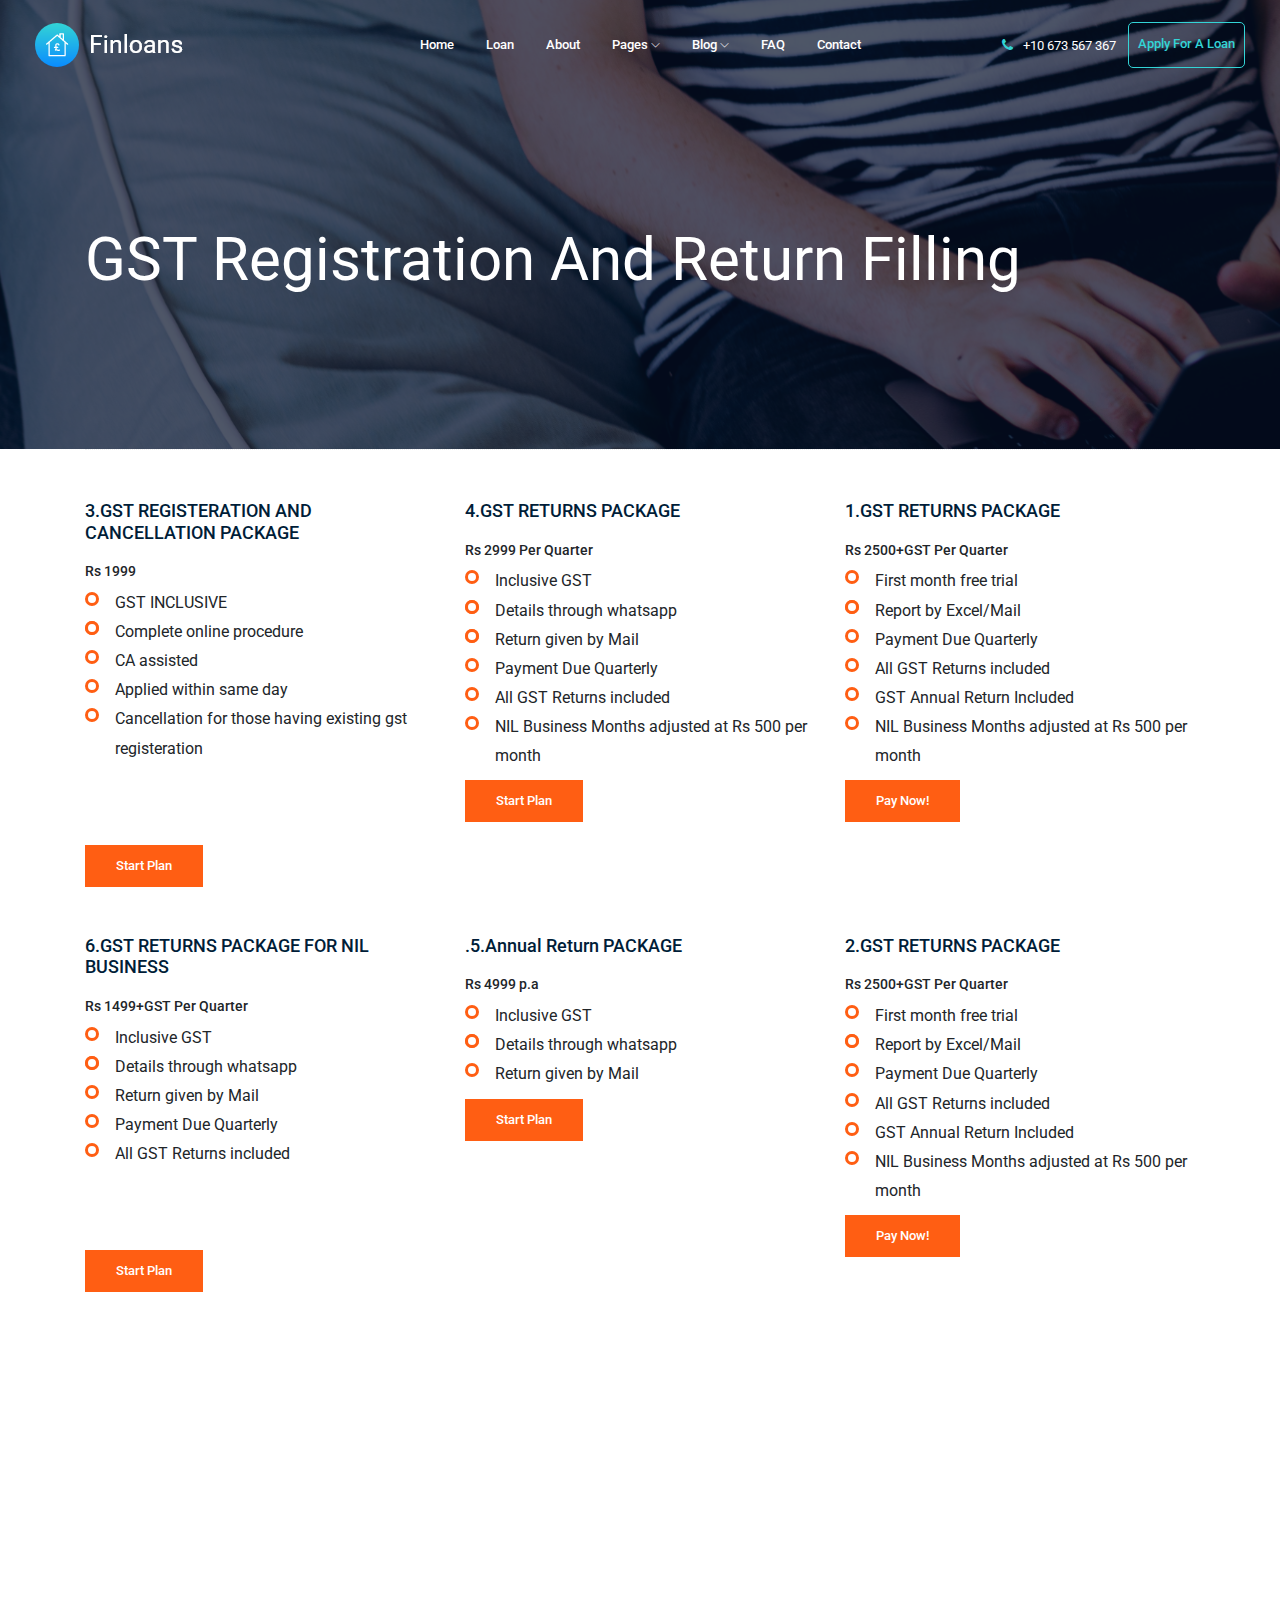
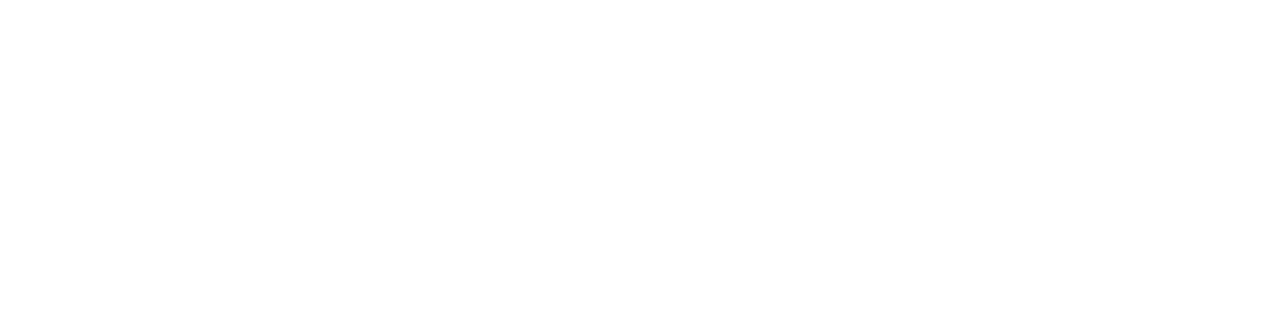
==== commit 2e1ac5a4: "dsc chaanges" ====
--- a/finloans/gst_service.html
+++ b/finloans/gst_service.html
@@ -103,7 +103,7 @@
 			<div class="row">
 				<div class="col-xl-12">
 					<div class="bradcam_text">
-						<h3>Elements</h3>
+						<h3>GST Registration and Return Filling</h3>
 					</div>
 				</div>
 			</div>
@@ -118,11 +118,58 @@
 			
 			
 			<div class="section-top-border">
-				<h3 class="mb-30">Definition</h3>
+				<!-- <h3 class="mb-30">Definition</h3> -->
 				<div class="row">
 					<div class="col-md-4">
 						<div class="single-defination">
-							<h4 class="mb-20">GST RETURNS PACKAGE</h4>
+							<h4 class="mb-20">3.GST REGISTERATION AND CANCELLATION PACKAGE</h4>
+							<h6>Rs 1999</h6>
+							<ul class="unordered-list">
+								<li>GST INCLUSIVE<li>
+								<li>Complete online procedure</li>
+								<li>CA assisted</li>
+								<li>Applied within same day</li>
+								<li>Cancellation for those having existing gst registeration</li>
+							</ul>
+						</br>
+						</br>
+						</br>
+							<ul>
+								<li>
+									<div class="button-group-area">
+									<a href="#" class="genric-btn primary">Start Plan</a>
+									</div>
+								</li>
+							</ul>
+						</div>
+					</div>		
+					<div class="col-md-4">
+						
+						<div class="single-defination">
+							<h4 class="mb-20">4.GST RETURNS PACKAGE</h4>
+							<h6>Rs 2999 Per Quarter</h6>
+							<ul class="unordered-list">
+								<li>Inclusive GST<li>
+								<li>Details through whatsapp<li>
+								<li>Return given by Mail</li>
+								<li>Payment Due Quarterly</li>
+								<li>All GST Returns included</li>
+								<li>NIL Business Months adjusted at Rs 500 per month</li>
+							</ul>
+							<ul>
+								<li>
+									<div class="button-group-area">
+									<a href="#" class="genric-btn primary">Start Plan</a>
+									</div>
+								</li>
+							</ul>
+						</div>
+					</div>
+					
+					<div class="col-md-4">
+						
+						<div class="single-defination">
+							<h4 class="mb-20">1.GST RETURNS PACKAGE</h4>
 							<h6>Rs 2500+GST Per Quarter</h6>
 							<ul class="unordered-list">
 								<li>First month free trial<li>
@@ -132,449 +179,86 @@
 								<li>GST Annual Return Included</li>
 								<li>NIL Business Months adjusted at Rs 500 per month</li>
 							</ul>
+							<ul>
+								<li>
+									<div class="button-group-area">
+									<a href="#" class="genric-btn primary">Pay Now!</a>
+									</div>
+								</li>
+							</ul>
+						</div>
+					</div>			
+				</div>
+			</br>
+			</br>
+				<div class="row">
+					<div class="col-md-4">
+						<div class="single-defination">
+							<h4 class="mb-20">6.GST RETURNS PACKAGE FOR NIL BUSINESS</h4>
+							<h6>Rs 1499+GST Per Quarter</h6>
+							<ul class="unordered-list">
+								<li>Inclusive GST<li>
+								<li>Details through whatsapp</li>
+								<li>Return given by Mail</li>
+								<li>Payment Due Quarterly</li>
+								<li>All GST Returns included</li>
+							</ul>
+							</br></br></br>
+							<ul>
+								<li>
+									<div class="button-group-area">
+									<a href="#" class="genric-btn primary">Start Plan</a>
+									</div>
+								</li>
+							</ul>
+						</div>
+					</div>	
+					<div class="col-md-4">
+
+						<div class="single-defination">
+							<h4 class="mb-20">.5.Annual Return PACKAGE</h4>
+							<h6>Rs 4999 p.a</h6>
+							<ul class="unordered-list">
+								<li>Inclusive GST<li>
+								<li>Details through whatsapp</li>
+								<li>Return given by Mail</li>
+							</ul>
+							<ul>
+								<li>
+									<div class="button-group-area">
+									<a href="#" class="genric-btn primary">Start Plan</a>
+									</div>
+								</li>
+							</ul>
 						</div>
 					</div>
 					<div class="col-md-4">
-						<div class="single-defination">
-							<h4 class="mb-20">GST RETURNS PACKAGE FOR NIL BUSINESS</h4>
-							<h6>Rs 1500+GST Per Quarter</h6>
+
+						<div class="single-defination">
+							<h4 class="mb-20">2.GST RETURNS PACKAGE</h4>
+							<h6>Rs 2500+GST Per Quarter</h6>
 							<ul class="unordered-list">
 								<li>First month free trial<li>
+								<li>Report by Excel/Mail</li>
 								<li>Payment Due Quarterly</li>
 								<li>All GST Returns included</li>
 								<li>GST Annual Return Included</li>
+								<li>NIL Business Months adjusted at Rs 500 per month</li>
+							</ul>
+							<ul>
+								<li>
+									<div class="button-group-area">
+									<a href="#" class="genric-btn primary">Pay Now!</a>
+									</div>
+								</li>
 							</ul>
 						</div>
 					</div>
-					
+									
 				</div>
 			</div>
-			<div class="section-top-border">
-				<h3 class="mb-30">Block Quotes</h3>
-				<div class="row">
-					<div class="col-lg-12">
-						<blockquote class="generic-blockquote">
-							“Recently, the US Federal government banned online casinos from operating in America by
-							making it illegal to
-							transfer money to them through any US bank or payment system. As a result of this law, most
-							of the popular
-							online casino networks such as Party Gaming and PlayTech left the United States. Overnight,
-							online casino
-							players found themselves being chased by the Federal government. But, after a fortnight, the
-							online casino
-							industry came up with a solution and new online casinos started taking root. These began to
-							operate under a
-							different business umbrella, and by doing that, rendered the transfer of money to and from
-							them legal. A major
-							part of this was enlisting electronic banking systems that would accept this new
-							clarification and start doing
-							business with me. Listed in this article are the electronic banking”
-						</blockquote>
-					</div>
-				</div>
-			</div>
-			<div class="section-top-border">
-				<h3 class="mb-30">Table</h3>
-				<div class="progress-table-wrap">
-					<div class="progress-table">
-						<div class="table-head">
-							<div class="serial">#</div>
-							<div class="country">Countries</div>
-							<div class="visit">Visits</div>
-							<div class="percentage">Percentages</div>
-						</div>
-						<div class="table-row">
-							<div class="serial">01</div>
-							<div class="country"> <img src="img/elements/f1.jpg" alt="flag">Canada</div>
-							<div class="visit">645032</div>
-							<div class="percentage">
-								<div class="progress">
-									<div class="progress-bar color-1" role="progressbar" style="width: 80%"
-										aria-valuenow="80" aria-valuemin="0" aria-valuemax="100"></div>
-								</div>
-							</div>
-						</div>
-						<div class="table-row">
-							<div class="serial">02</div>
-							<div class="country"> <img src="img/elements/f2.jpg" alt="flag">Canada</div>
-							<div class="visit">645032</div>
-							<div class="percentage">
-								<div class="progress">
-									<div class="progress-bar color-2" role="progressbar" style="width: 30%"
-										aria-valuenow="30" aria-valuemin="0" aria-valuemax="100"></div>
-								</div>
-							</div>
-						</div>
-						<div class="table-row">
-							<div class="serial">03</div>
-							<div class="country"> <img src="img/elements/f3.jpg" alt="flag">Canada</div>
-							<div class="visit">645032</div>
-							<div class="percentage">
-								<div class="progress">
-									<div class="progress-bar color-3" role="progressbar" style="width: 55%"
-										aria-valuenow="55" aria-valuemin="0" aria-valuemax="100"></div>
-								</div>
-							</div>
-						</div>
-						<div class="table-row">
-							<div class="serial">04</div>
-							<div class="country"> <img src="img/elements/f4.jpg" alt="flag">Canada</div>
-							<div class="visit">645032</div>
-							<div class="percentage">
-								<div class="progress">
-									<div class="progress-bar color-4" role="progressbar" style="width: 60%"
-										aria-valuenow="60" aria-valuemin="0" aria-valuemax="100"></div>
-								</div>
-							</div>
-						</div>
-						<div class="table-row">
-							<div class="serial">05</div>
-							<div class="country"> <img src="img/elements/f5.jpg" alt="flag">Canada</div>
-							<div class="visit">645032</div>
-							<div class="percentage">
-								<div class="progress">
-									<div class="progress-bar color-5" role="progressbar" style="width: 40%"
-										aria-valuenow="40" aria-valuemin="0" aria-valuemax="100"></div>
-								</div>
-							</div>
-						</div>
-						<div class="table-row">
-							<div class="serial">06</div>
-							<div class="country"> <img src="img/elements/f6.jpg" alt="flag">Canada</div>
-							<div class="visit">645032</div>
-							<div class="percentage">
-								<div class="progress">
-									<div class="progress-bar color-6" role="progressbar" style="width: 70%"
-										aria-valuenow="70" aria-valuemin="0" aria-valuemax="100"></div>
-								</div>
-							</div>
-						</div>
-						<div class="table-row">
-							<div class="serial">07</div>
-							<div class="country"> <img src="img/elements/f7.jpg" alt="flag">Canada</div>
-							<div class="visit">645032</div>
-							<div class="percentage">
-								<div class="progress">
-									<div class="progress-bar color-7" role="progressbar" style="width: 30%"
-										aria-valuenow="30" aria-valuemin="0" aria-valuemax="100"></div>
-								</div>
-							</div>
-						</div>
-						<div class="table-row">
-							<div class="serial">08</div>
-							<div class="country"> <img src="img/elements/f8.jpg" alt="flag">Canada</div>
-							<div class="visit">645032</div>
-							<div class="percentage">
-								<div class="progress">
-									<div class="progress-bar color-8" role="progressbar" style="width: 60%"
-										aria-valuenow="60" aria-valuemin="0" aria-valuemax="100"></div>
-								</div>
-							</div>
-						</div>
-					</div>
-				</div>
-			</div>
-			<div class="section-top-border">
-				<h3>Image Gallery</h3>
-				<div class="row gallery-item">
-					<div class="col-md-4">
-						<a href="img/elements/g1.jpg" class="img-pop-up">
-							<div class="single-gallery-image" style="background: url(img/elements/g1.jpg);"></div>
-						</a>
-					</div>
-					<div class="col-md-4">
-						<a href="img/elements/g2.jpg" class="img-pop-up">
-							<div class="single-gallery-image" style="background: url(img/elements/g2.jpg);"></div>
-						</a>
-					</div>
-					<div class="col-md-4">
-						<a href="img/elements/g3.jpg" class="img-pop-up">
-							<div class="single-gallery-image" style="background: url(img/elements/g3.jpg);"></div>
-						</a>
-					</div>
-					<div class="col-md-6">
-						<a href="img/elements/g4.jpg" class="img-pop-up">
-							<div class="single-gallery-image" style="background: url(img/elements/g4.jpg);"></div>
-						</a>
-					</div>
-					<div class="col-md-6">
-						<a href="img/elements/g5.jpg" class="img-pop-up">
-							<div class="single-gallery-image" style="background: url(img/elements/g5.jpg);"></div>
-						</a>
-					</div>
-					<div class="col-md-4">
-						<a href="img/elements/g6.jpg" class="img-pop-up">
-							<div class="single-gallery-image" style="background: url(img/elements/g6.jpg);"></div>
-						</a>
-					</div>
-					<div class="col-md-4">
-						<a href="img/elements/g7.jpg" class="img-pop-up">
-							<div class="single-gallery-image" style="background: url(img/elements/g7.jpg);"></div>
-						</a>
-					</div>
-					<div class="col-md-4">
-						<a href="img/elements/g8.jpg" class="img-pop-up">
-							<div class="single-gallery-image" style="background: url(img/elements/g8.jpg);"></div>
-						</a>
-					</div>
-				</div>
-			</div>
-			<div class="section-top-border">
-				<div class="row">
-					<div class="col-md-4">
-						<h3 class="mb-20">Image Gallery</h3>
-						<div class="typography">
-							<h1>This is header 01</h1>
-							<h2>This is header 02</h2>
-							<h3>This is header 03</h3>
-							<h4>This is header 04</h4>
-							<h5>This is header 01</h5>
-							<h6>This is header 01</h6>
-						</div>
-					</div>
-					<div class="col-md-4 mt-sm-30">
-						<h3 class="mb-20">Unordered List</h3>
-						<div class="">
-							<ul class="unordered-list">
-								<li>Fta Keys</li>
-								<li>For Women Only Your Computer Usage</li>
-								<li>Facts Why Inkjet Printing Is Very Appealing
-									<ul>
-										<li>Addiction When Gambling Becomes
-											<ul>
-												<li>Protective Preventative Maintenance</li>
-											</ul>
-										</li>
-									</ul>
-								</li>
-								<li>Dealing With Technical Support 10 Useful Tips</li>
-								<li>Make Myspace Your Best Designed Space</li>
-								<li>Cleaning And Organizing Your Computer</li>
-							</ul>
-						</div>
-					</div>
-					<div class="col-md-4 mt-sm-30">
-						<h3 class="mb-20">Ordered List</h3>
-						<div class="">
-							<ol class="ordered-list">
-								<li><span>Fta Keys</span></li>
-								<li><span>For Women Only Your Computer Usage</span></li>
-								<li><span>Facts Why Inkjet Printing Is Very Appealing</span>
-									<ol class="ordered-list-alpha">
-										<li><span>Addiction When Gambling Becomes</span>
-											<ol class="ordered-list-roman">
-												<li><span>Protective Preventative Maintenance</span></li>
-											</ol>
-										</li>
-									</ol>
-								</li>
-								<li><span>Dealing With Technical Support 10 Useful Tips</span></li>
-								<li><span>Make Myspace Your Best Designed Space</span></li>
-								<li><span>Cleaning And Organizing Your Computer</span></li>
-							</ol>
-						</div>
-					</div>
-				</div>
-			</div>
-			<div class="section-top-border">
-				<div class="row">
-					<div class="col-lg-8 col-md-8">
-						<h3 class="mb-30">Form Element</h3>
-						<form action="#">
-							<div class="mt-10">
-								<input type="text" name="first_name" placeholder="First Name"
-									onfocus="this.placeholder = ''" onblur="this.placeholder = 'First Name'" required
-									class="single-input">
-							</div>
-							<div class="mt-10">
-								<input type="text" name="last_name" placeholder="Last Name"
-									onfocus="this.placeholder = ''" onblur="this.placeholder = 'Last Name'" required
-									class="single-input">
-							</div>
-							<div class="mt-10">
-								<input type="text" name="last_name" placeholder="Last Name"
-									onfocus="this.placeholder = ''" onblur="this.placeholder = 'Last Name'" required
-									class="single-input">
-							</div>
-							<div class="mt-10">
-								<input type="email" name="EMAIL" placeholder="Email address"
-									onfocus="this.placeholder = ''" onblur="this.placeholder = 'Email address'" required
-									class="single-input">
-							</div>
-							<div class="input-group-icon mt-10">
-								<div class="icon"><i class="fa fa-thumb-tack" aria-hidden="true"></i></div>
-								<input type="text" name="address" placeholder="Address" onfocus="this.placeholder = ''"
-									onblur="this.placeholder = 'Address'" required class="single-input">
-							</div>
-							<div class="input-group-icon mt-10">
-								<div class="icon"><i class="fa fa-plane" aria-hidden="true"></i></div>
-								<div class="form-select" id="default-select"">
-											<select>
-												<option value=" 1">City</option>
-									<option value="1">Dhaka</option>
-									<option value="1">Dilli</option>
-									<option value="1">Newyork</option>
-									<option value="1">Islamabad</option>
-									</select>
-								</div>
-							</div>
-							<div class="input-group-icon mt-10">
-								<div class="icon"><i class="fa fa-globe" aria-hidden="true"></i></div>
-								<div class="form-select" id="default-select"">
-											<select>
-												<option value=" 1">Country</option>
-									<option value="1">Bangladesh</option>
-									<option value="1">India</option>
-									<option value="1">England</option>
-									<option value="1">Srilanka</option>
-									</select>
-								</div>
-							</div>
-
-							<div class="mt-10">
-								<textarea class="single-textarea" placeholder="Message" onfocus="this.placeholder = ''"
-									onblur="this.placeholder = 'Message'" required></textarea>
-							</div>
-							<!-- For Gradient Border Use -->
-							<!-- <div class="mt-10">
-										<div class="primary-input">
-											<input id="primary-input" type="text" name="first_name" placeholder="Primary color" onfocus="this.placeholder = ''" onblur="this.placeholder = 'Primary color'">
-											<label for="primary-input"></label>
-										</div>
-									</div> -->
-							<div class="mt-10">
-								<input type="text" name="first_name" placeholder="Primary color"
-									onfocus="this.placeholder = ''" onblur="this.placeholder = 'Primary color'" required
-									class="single-input-primary">
-							</div>
-							<div class="mt-10">
-								<input type="text" name="first_name" placeholder="Accent color"
-									onfocus="this.placeholder = ''" onblur="this.placeholder = 'Accent color'" required
-									class="single-input-accent">
-							</div>
-							<div class="mt-10">
-								<input type="text" name="first_name" placeholder="Secondary color"
-									onfocus="this.placeholder = ''" onblur="this.placeholder = 'Secondary color'"
-									required class="single-input-secondary">
-							</div>
-						</form>
-					</div>
-					<div class="col-lg-3 col-md-4 mt-sm-30">
-						<div class="single-element-widget">
-							<h3 class="mb-30">Switches</h3>
-							<div class="switch-wrap d-flex justify-content-between">
-								<p>01. Sample Switch</p>
-								<div class="primary-switch">
-									<input type="checkbox" id="default-switch">
-									<label for="default-switch"></label>
-								</div>
-							</div>
-							<div class="switch-wrap d-flex justify-content-between">
-								<p>02. Primary Color Switch</p>
-								<div class="primary-switch">
-									<input type="checkbox" id="primary-switch" checked>
-									<label for="primary-switch"></label>
-								</div>
-							</div>
-							<div class="switch-wrap d-flex justify-content-between">
-								<p>03. Confirm Color Switch</p>
-								<div class="confirm-switch">
-									<input type="checkbox" id="confirm-switch" checked>
-									<label for="confirm-switch"></label>
-								</div>
-							</div>
-						</div>
-						<div class="single-element-widget mt-30">
-							<h3 class="mb-30">Selectboxes</h3>
-							<div class="default-select" id="default-select"">
-										<select>
-											<option value=" 1">English</option>
-								<option value="1">Spanish</option>
-								<option value="1">Arabic</option>
-								<option value="1">Portuguise</option>
-								<option value="1">Bengali</option>
-								</select>
-							</div>
-						</div>
-						<div class="single-element-widget mt-30">
-							<h3 class="mb-30">Checkboxes</h3>
-							<div class="switch-wrap d-flex justify-content-between">
-								<p>01. Sample Checkbox</p>
-								<div class="primary-checkbox">
-									<input type="checkbox" id="default-checkbox">
-									<label for="default-checkbox"></label>
-								</div>
-							</div>
-							<div class="switch-wrap d-flex justify-content-between">
-								<p>02. Primary Color Checkbox</p>
-								<div class="primary-checkbox">
-									<input type="checkbox" id="primary-checkbox" checked>
-									<label for="primary-checkbox"></label>
-								</div>
-							</div>
-							<div class="switch-wrap d-flex justify-content-between">
-								<p>03. Confirm Color Checkbox</p>
-								<div class="confirm-checkbox">
-									<input type="checkbox" id="confirm-checkbox">
-									<label for="confirm-checkbox"></label>
-								</div>
-							</div>
-							<div class="switch-wrap d-flex justify-content-between">
-								<p>04. Disabled Checkbox</p>
-								<div class="disabled-checkbox">
-									<input type="checkbox" id="disabled-checkbox" disabled>
-									<label for="disabled-checkbox"></label>
-								</div>
-							</div>
-							<div class="switch-wrap d-flex justify-content-between">
-								<p>05. Disabled Checkbox active</p>
-								<div class="disabled-checkbox">
-									<input type="checkbox" id="disabled-checkbox-active" checked disabled>
-									<label for="disabled-checkbox-active"></label>
-								</div>
-							</div>
-						</div>
-						<div class="single-element-widget mt-30">
-							<h3 class="mb-30">Radios</h3>
-							<div class="switch-wrap d-flex justify-content-between">
-								<p>01. Sample radio</p>
-								<div class="primary-radio">
-									<input type="checkbox" id="default-radio">
-									<label for="default-radio"></label>
-								</div>
-							</div>
-							<div class="switch-wrap d-flex justify-content-between">
-								<p>02. Primary Color radio</p>
-								<div class="primary-radio">
-									<input type="checkbox" id="primary-radio" checked>
-									<label for="primary-radio"></label>
-								</div>
-							</div>
-							<div class="switch-wrap d-flex justify-content-between">
-								<p>03. Confirm Color radio</p>
-								<div class="confirm-radio">
-									<input type="checkbox" id="confirm-radio" checked>
-									<label for="confirm-radio"></label>
-								</div>
-							</div>
-							<div class="switch-wrap d-flex justify-content-between">
-								<p>04. Disabled radio</p>
-								<div class="disabled-radio">
-									<input type="checkbox" id="disabled-radio" disabled>
-									<label for="disabled-radio"></label>
-								</div>
-							</div>
-							<div class="switch-wrap d-flex justify-content-between">
-								<p>05. Disabled radio active</p>
-								<div class="disabled-radio">
-									<input type="checkbox" id="disabled-radio-active" checked disabled>
-									<label for="disabled-radio-active"></label>
-								</div>
-							</div>
-						</div>
-					</div>
-				</div>
-			</div>
+			
+			
 		</div>
 	</div>
 	<!-- End Align Area -->
